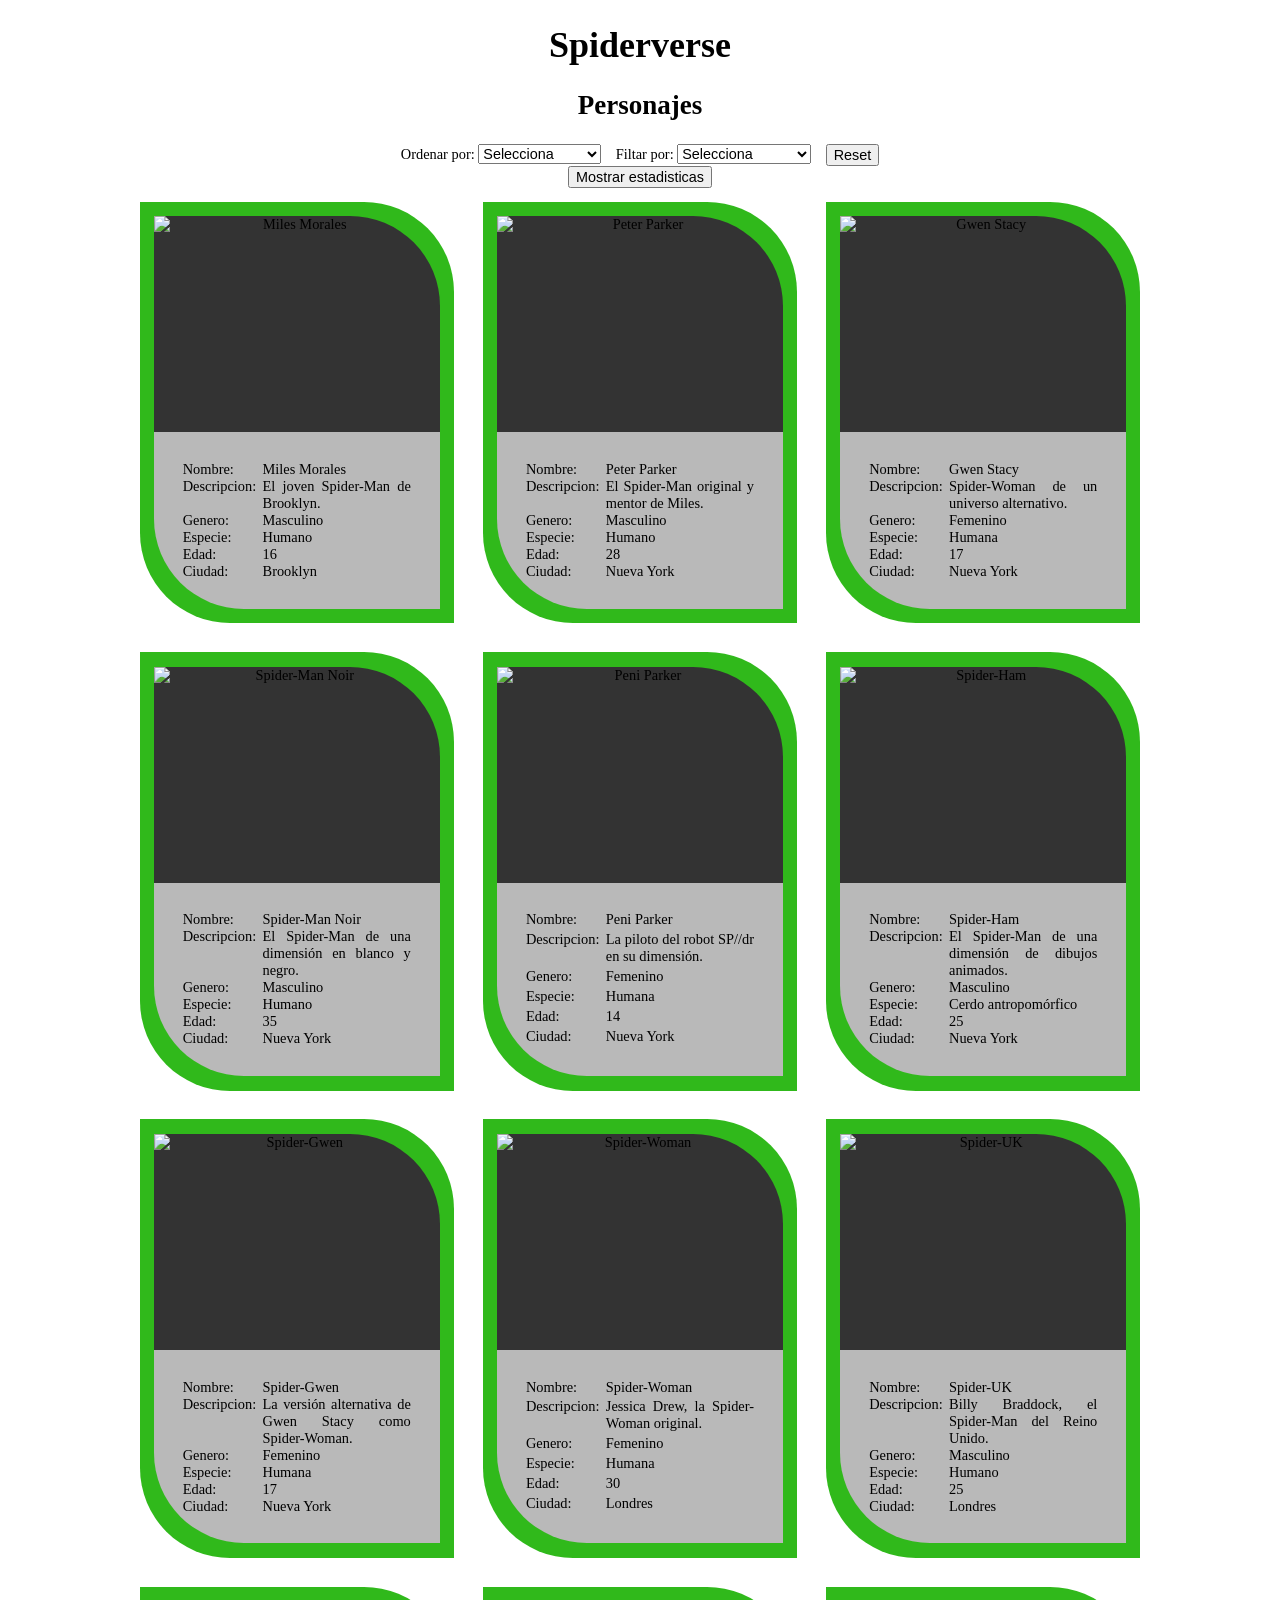
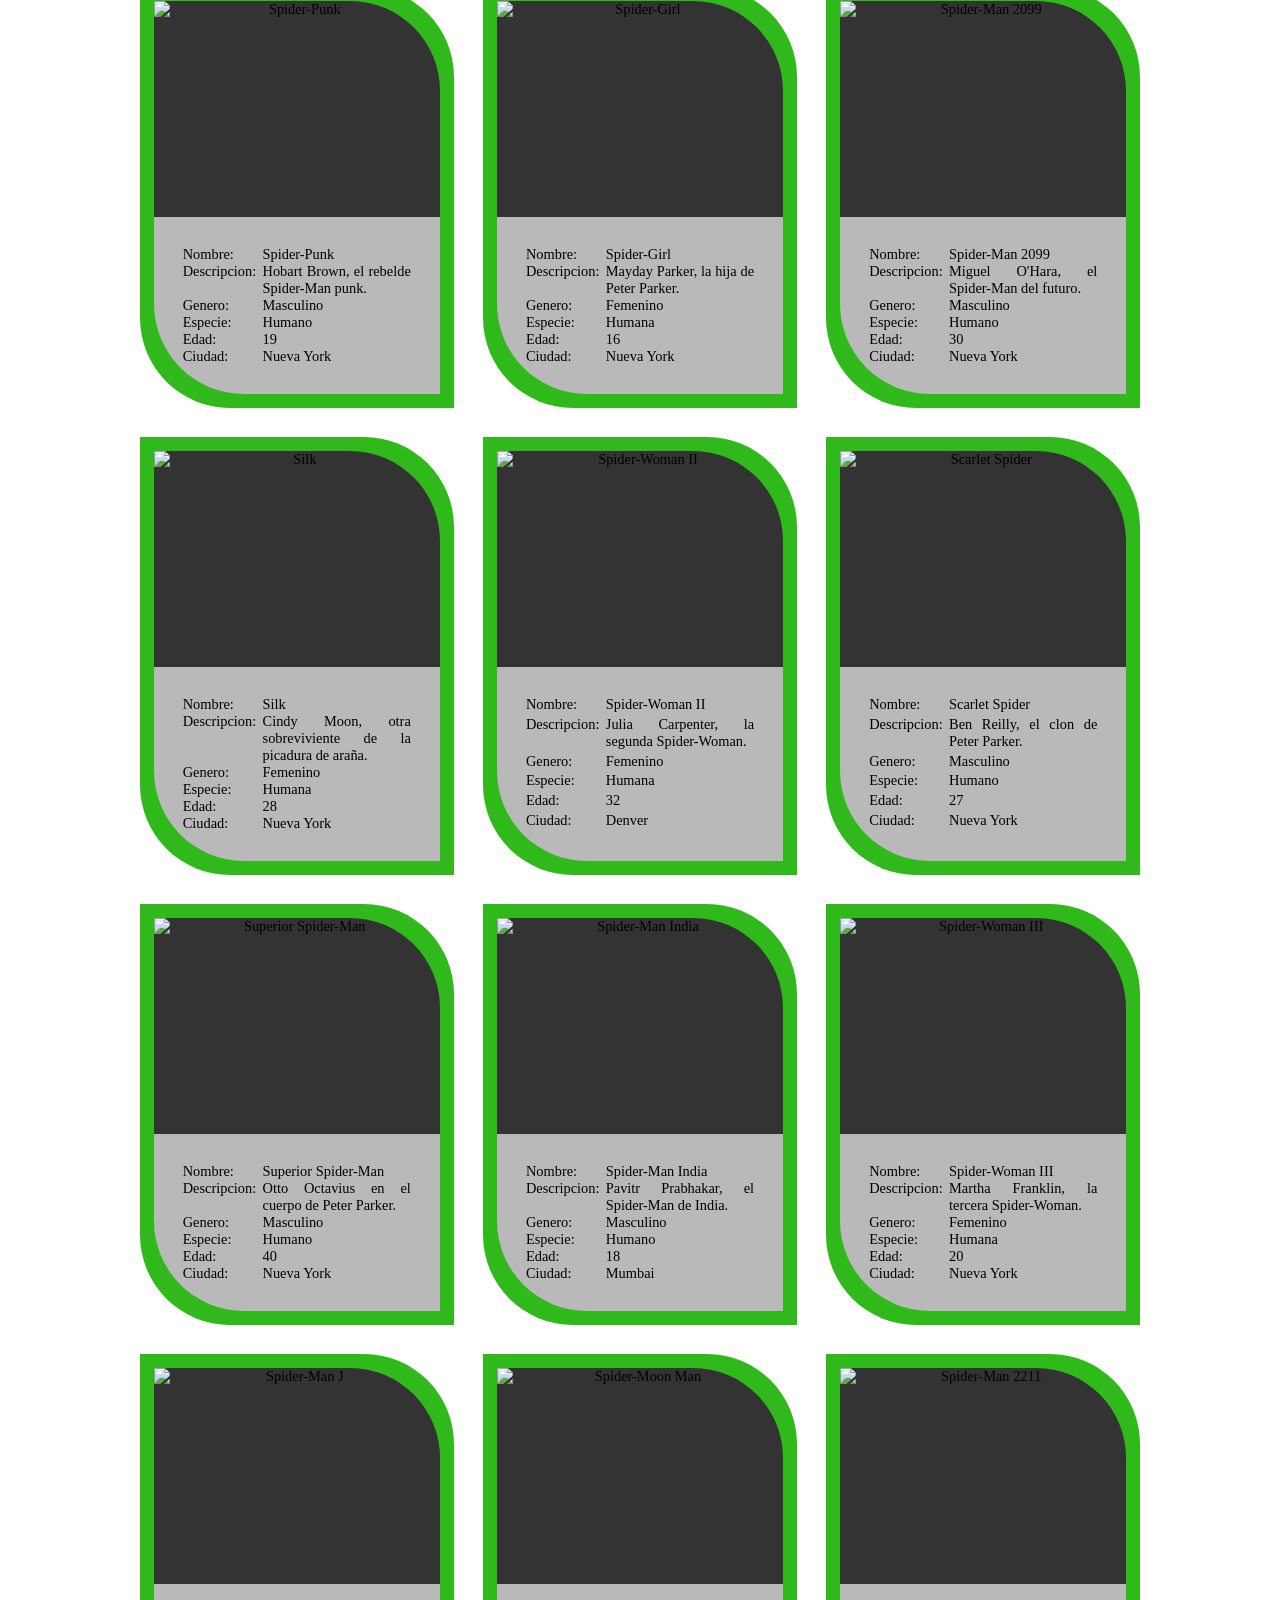
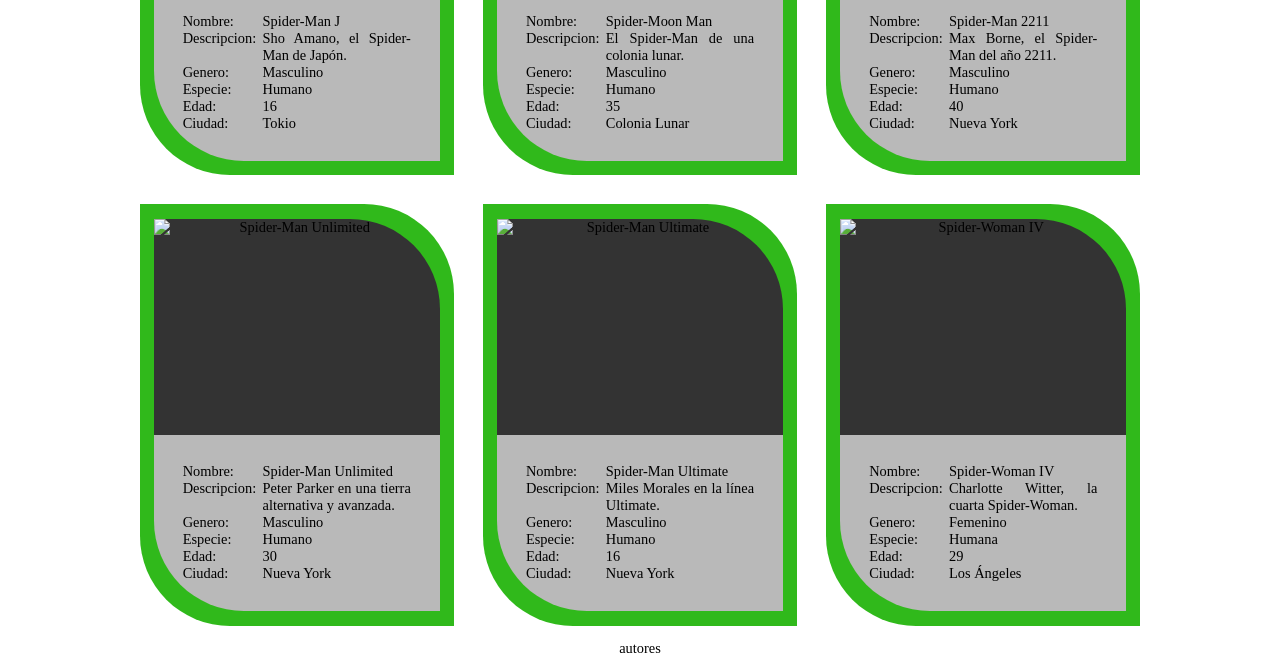
==== src/index.html @ 2fb40538 "feat: computeStats function in console" ====
<!DOCTYPE html>
<html>

<head>
  <meta charset="utf-8">
  <title>Dataverse</title>
  <link rel="stylesheet" href="style.css" />
</head>

<body>
  <header>
    <h1>Spiderverse</h1>
  </header>
  <main>
    <h2>
      Personajes
    </h2>

    <nav class="controls">

      <div class="controls-sort">
        <label for="sort-order">Ordenar por:</label>
        <select data-testid="select-sort" id="sort-order" name="name">
          <option value="" disabled selected>Selecciona</option>
          <optgroup label="Por nombre">
            <option value="asc">Ascendente</option>
            <option value="desc">Descendente</option>
          </optgroup>
          <!-- <optgroup label="Por edad">
            <option value="asc">Ascendente</option>
            <option value="desc">Descendente</option>
          </optgroup> -->
        </select>
      </div>

      <!-- acordarse del datatesting -->
      <div class="controls-filter">
        <label for="filter">Filtar por: </label>
        <select data-testid="select-filter" name="gender age" id="filter">
          <option value="" disabled selected>Selecciona</option>
          <optgroup label="Genero">
            <option value="Masculino" class="filter-option" >Masculino</option>
            <option value="Femenino" class="filter-option">Femenino</option>
          </optgroup>
          <optgroup label="Edad">
            <option value="20" class="filter-option">Menores de 20</option>
            <option value="30" class="filter-option">Menores de 30</option>
            <option value="31" class="filter-option">Mayores de 30</option>
          </optgroup>
        </select>
      </div>

      <button data-testid="button-clear">Reset</button>
    </nav>
    <div class="computeStats">
      <button id="buttonStats">Mostrar estadisticas</button>
    </div>

    <div id="root" class="box-characters">
    </div>
  </main>
  <footer>
    <p>autores</p>
  </footer>

  <script src="main.js" type="module"></script>

</body>

</html>
---- src/style.css ----
* {
    font-size: 1.6vh;
}
header{
    width: 100%;
}
    
footer{
    width: 100%;
        
}
h1{
    font-size: 4vh;
}
h2{
    font-size: 3vh;
}

body{
    margin: 0 auto;
    text-align: center;
    }
    
.controls{
    display: flex;
    flex-direction: column;
    gap: 1rem;
    justify-content: center;

    }

    
    .box-characters{
        margin: 1rem;
}
ul{
    justify-content: center; 
    display: flex;
    flex-direction: column;
    padding: 0;
    width: 100%;
    gap: 2rem;
}

.item-lista{
    list-style: none;
    display: flex;
    flex-direction: column;
    width: 70%;
    margin: 0 auto;
    background-color: #D9D9D9;
    padding: 1rem;
    border-radius: 0 90px

    }
    
    .item-lista img{
        list-style: none;
        min-height: 15rem;
        width: 100%;
        background-color: #333333;
        border-radius: 0 90px 0 0;
    }
        
        .item-lista dl{
            display: flex;
            flex-wrap: wrap;
            max-width: 100%;
            background-color: #B9B9B9;
            padding: 1rem;
            margin: 0;
            border-radius: 0 0 0 90px;
            }
        
.item-lista dd{
    flex: 65%;
    margin: 0;
    text-align: justify;
}

.item-lista dt{
    flex: 35%;
    text-align: justify;
}
/*Phones
@media (max-width: 600px) {
.item-lista{
background-color: aqua;
}
}*/

/* Para tablets (ancho entre 600px) */
@media (min-width: 768px) {
    .item-lista{
        background-color: rgb(212, 0, 255);
        flex: 30%;
    }
    ul{
        justify-content: center; 
        display: flex;
        flex-direction: row;
        flex-wrap: wrap;
        padding: 0;
        width: 100%;
        gap: 2rem;
    }

    .item-lista dl{
        padding: 2rem;
        height: 100%;
        
        }
    .controls{
        display: flex;
        justify-content: center;
        flex-direction: row;

    }

}

/* Para pantallas grandes (ancho mayor a 900px) */
@media (min-width: 1024px) {
    .item-lista{
        background-color: rgb(48, 185, 27);
        flex: 20%;
    }
    ul{
        width: 80%;
        margin: 0 auto;
    }

}
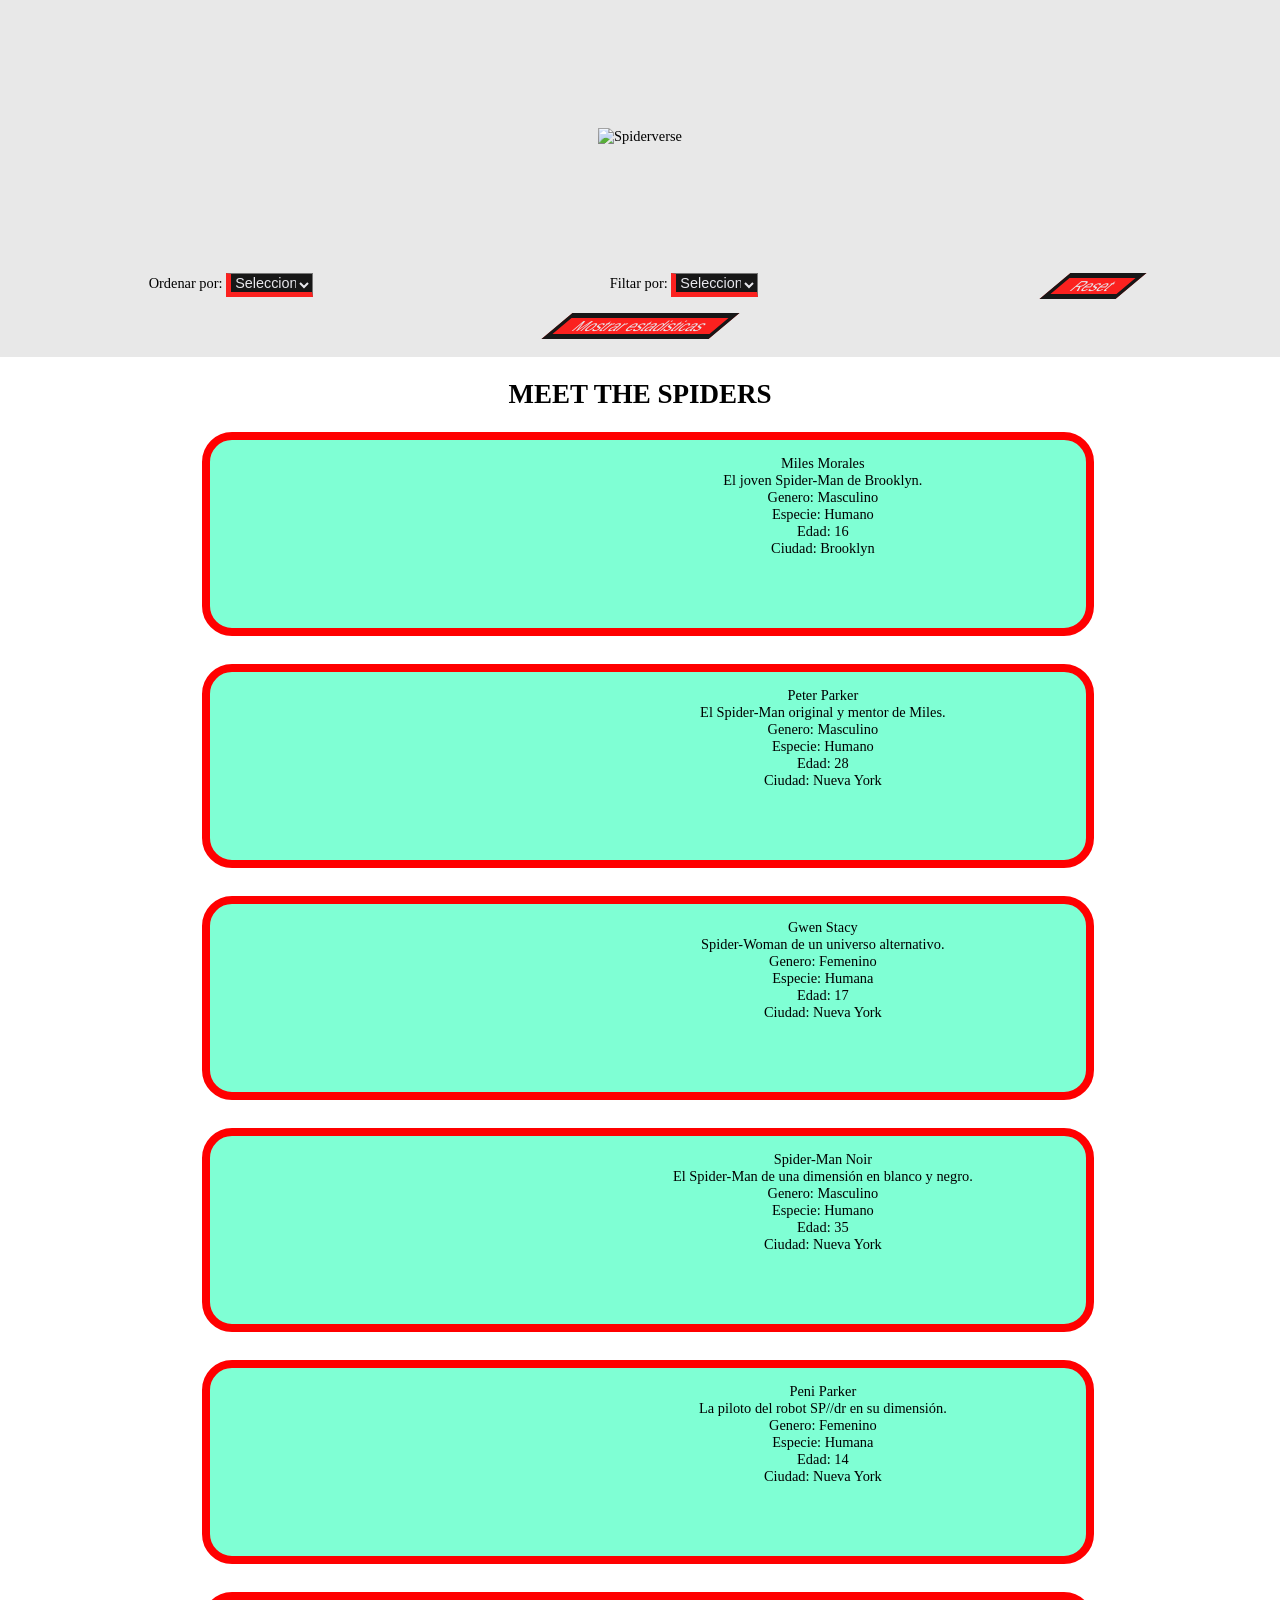
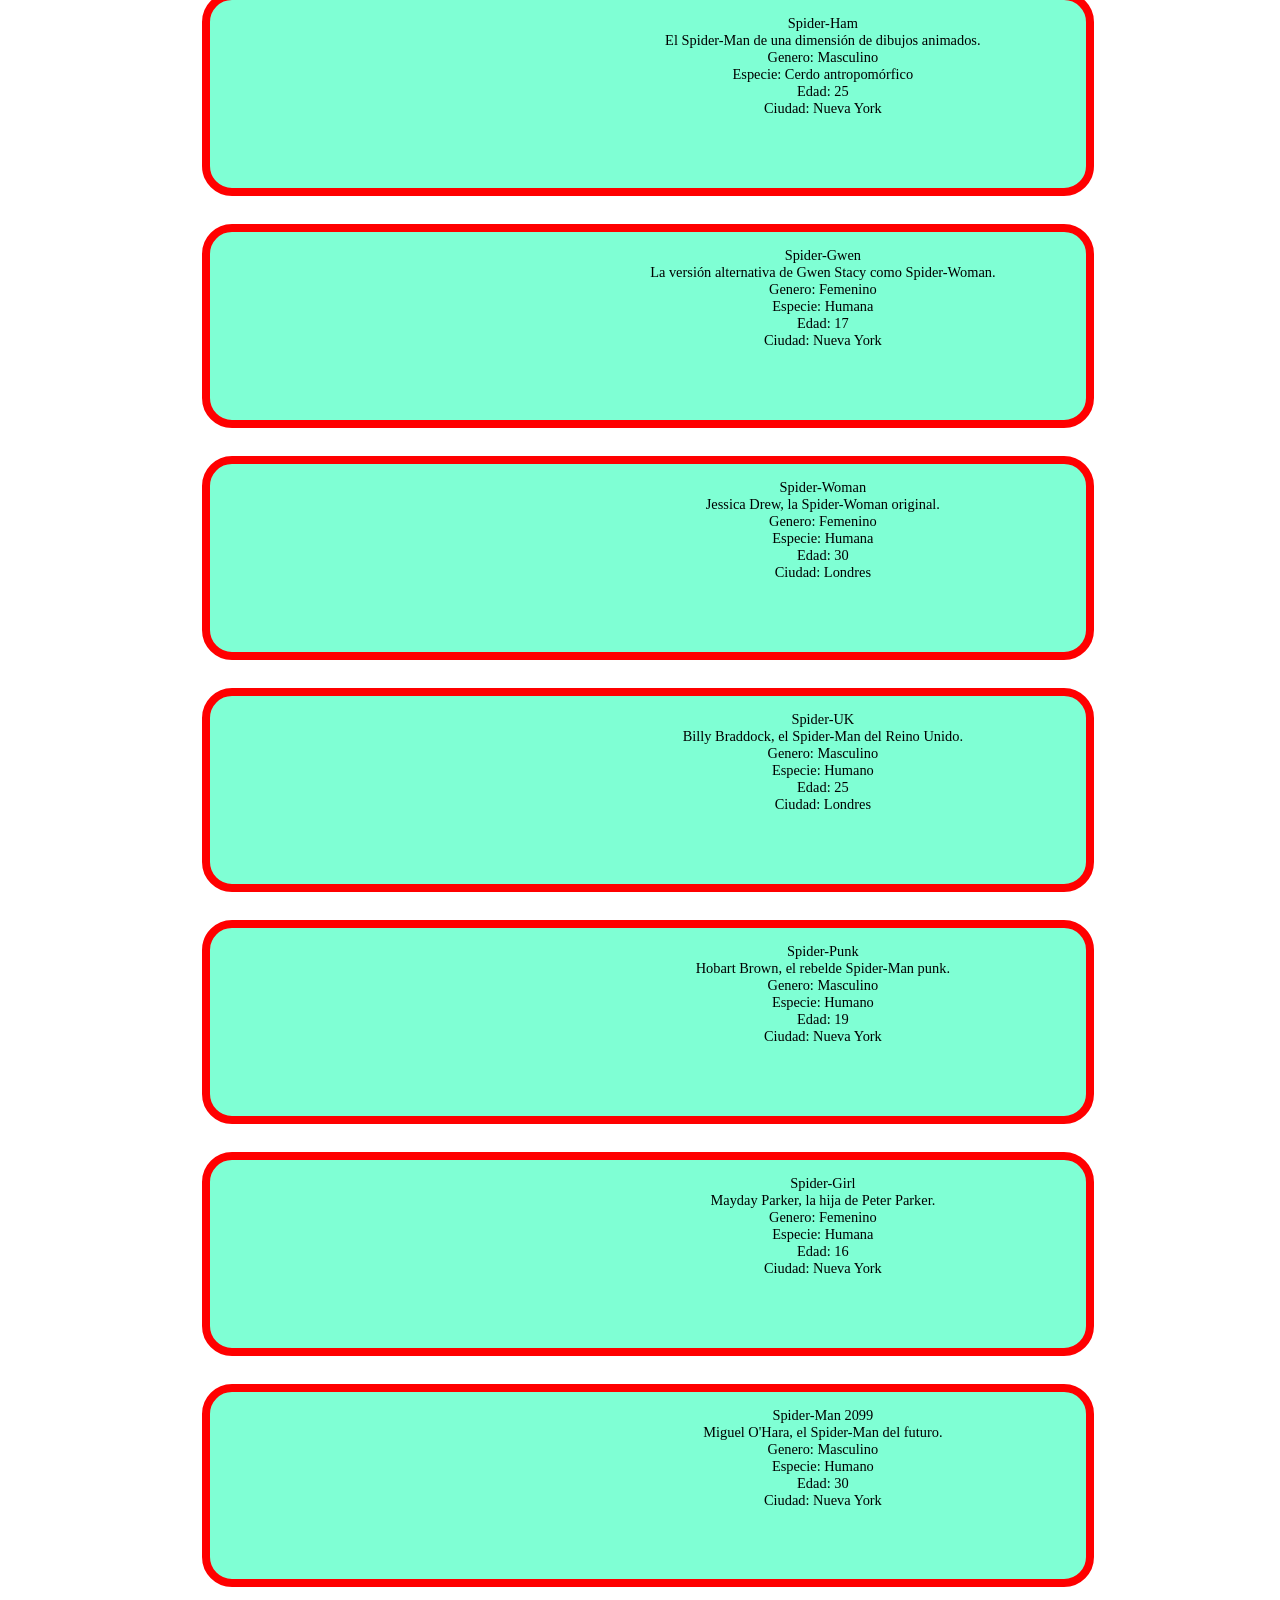
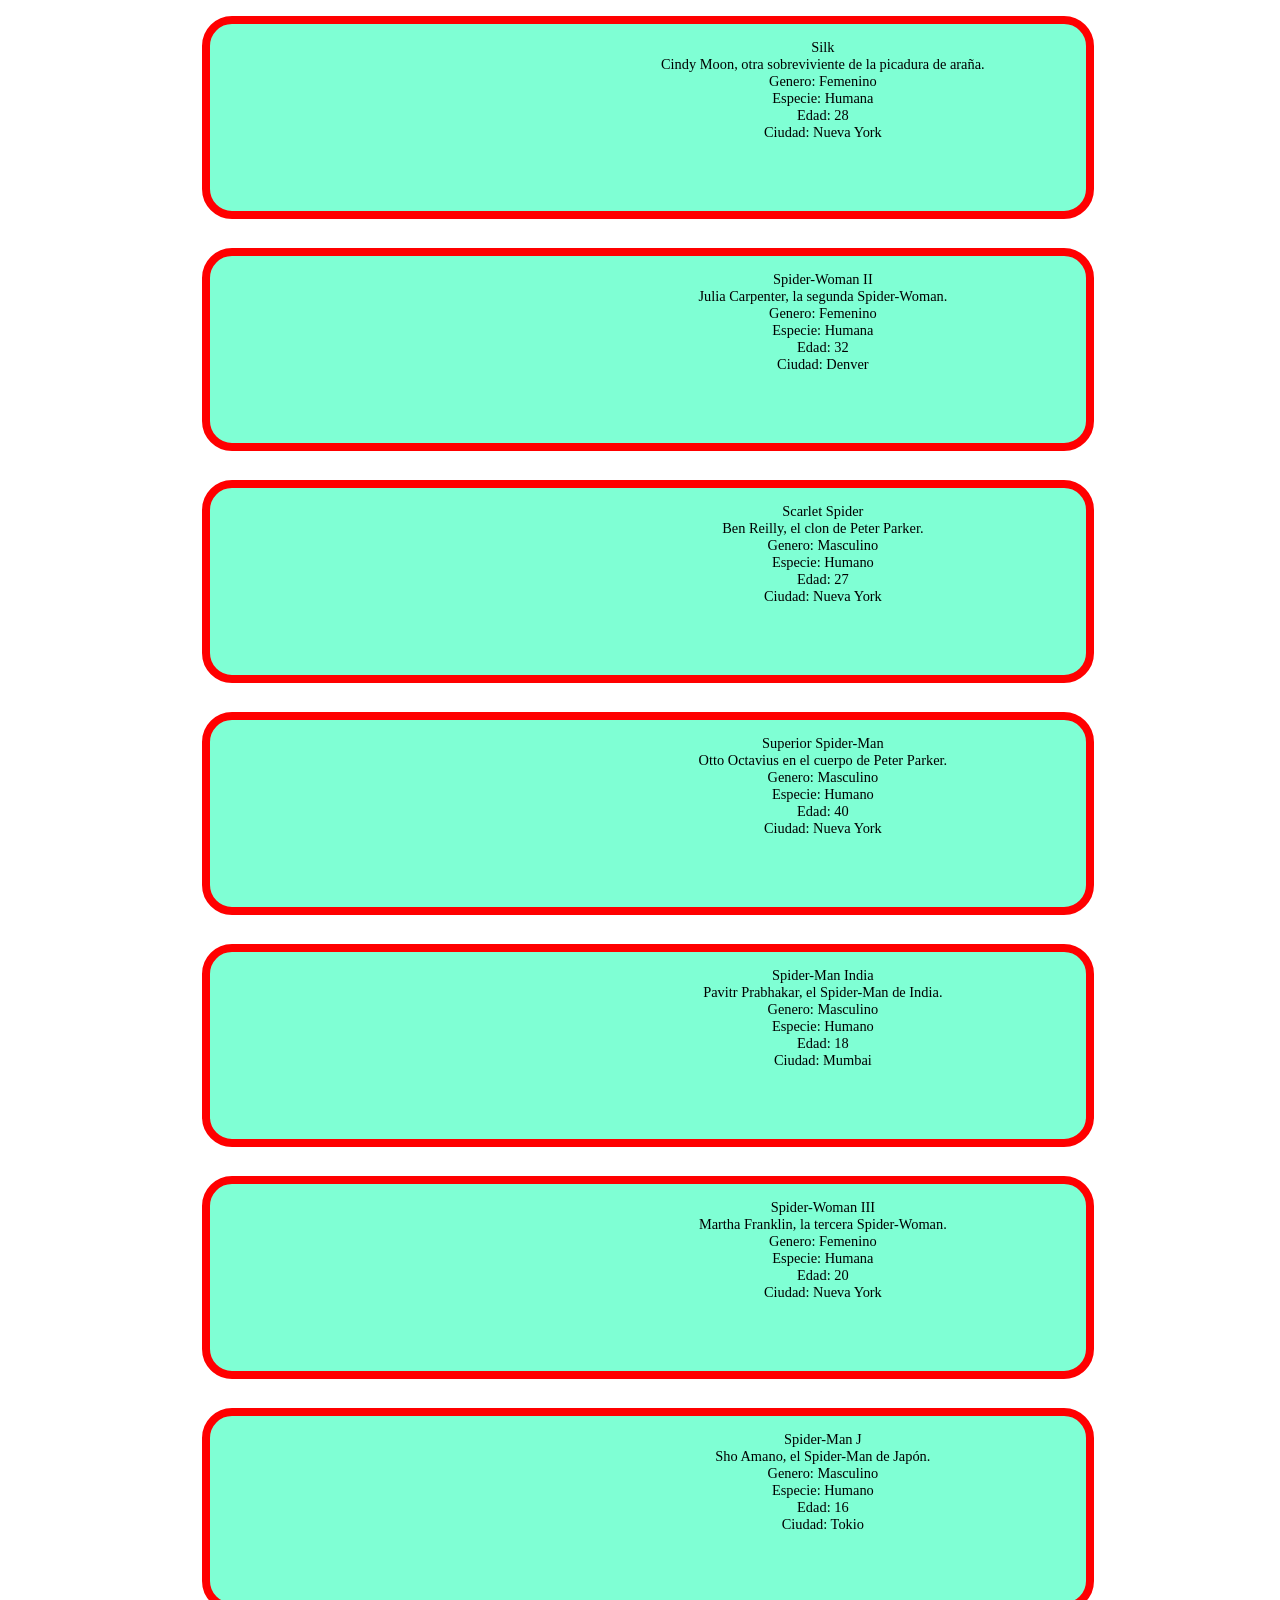
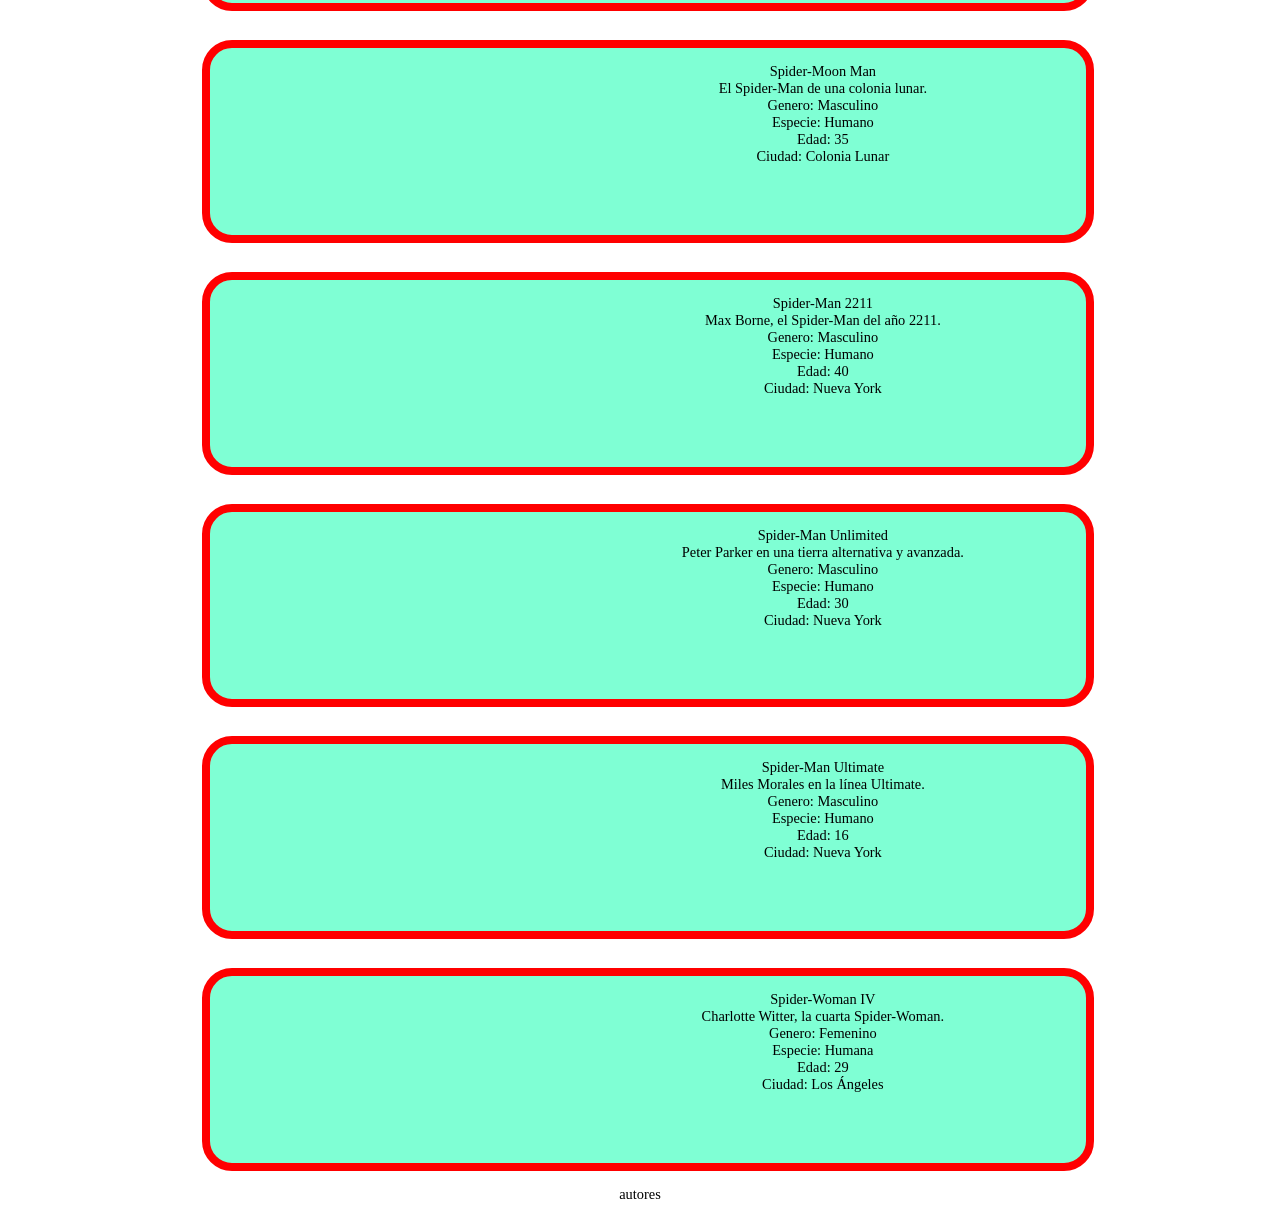
==== commit e7dbfbcf: "feat: Modified CSS styles and view.js" ====
--- a/src/index.html
+++ b/src/index.html
@@ -9,13 +9,10 @@
 
 <body>
   <header>
+    <img src="https://res.cloudinary.com/db3qclbrk/image/upload/v1719010594/mZK6Gt9YUqXC8vUCcdIGFhIjuzr_yckuk8.png"
+      alt="Spiderverse">
     <h1>Spiderverse</h1>
-  </header>
-  <main>
-    <h2>
-      Personajes
-    </h2>
-
+    
     <nav class="controls">
 
       <div class="controls-sort">
@@ -39,7 +36,7 @@
         <select data-testid="select-filter" name="gender age" id="filter">
           <option value="" disabled selected>Selecciona</option>
           <optgroup label="Genero">
-            <option value="Masculino" class="filter-option" >Masculino</option>
+            <option value="Masculino" class="filter-option">Masculino</option>
             <option value="Femenino" class="filter-option">Femenino</option>
           </optgroup>
           <optgroup label="Edad">
@@ -52,9 +49,18 @@
 
       <button data-testid="button-clear">Reset</button>
     </nav>
+
     <div class="computeStats">
       <button id="buttonStats">Mostrar estadisticas</button>
     </div>
+  </header>
+  <main>
+
+
+
+    <h2>
+      MEET THE SPIDERS
+    </h2>
 
     <div id="root" class="box-characters">
     </div>
--- a/src/style.css
+++ b/src/style.css
@@ -1,102 +1,158 @@
 * {
     font-size: 1.6vh;
 }
-header{
+
+header {
+    width: 100%;
+    background-color: rgba(217, 217, 217, 0.6);
+    margin: 0 auto;
+    padding-bottom: 0.2rem;
+    
+}
+img{
+height: 10rem;
+width: 80%;
+margin: 10%;
+}
+
+h1 {
+    display: none;
+    font-size: 4vh;
+}
+
+h2 {
+    font-size: 3vh;
+}
+footer{
     width: 100%;
 }
-    
-footer{
-    width: 100%;
-        
-}
-h1{
-    font-size: 4vh;
-}
-h2{
-    font-size: 3vh;
+body {
+    margin: 0 auto;
+    text-align: center;
+    background-image: url("https://res.cloudinary.com/db3qclbrk/image/upload/v1719010056/fondo-1_1_xekjfk.png");
+    background-position: center ;
+    background-repeat: no-repeat;
+    background-size: cover;
+    background-attachment: fixed;
+  
 }
 
-body{
-    margin: 0 auto;
-    text-align: center;
-    }
-    
-.controls{
+.controls {
     display: flex;
-    flex-direction: column;
-    gap: 1rem;
-    justify-content: center;
+    flex-direction: row;
+    justify-content: space-around;
 
-    }
+}
 
-    
-    .box-characters{
-        margin: 1rem;
+select{
+    width: 6rem;
+    color: #E7E7EC;
+    background-color: #171717;
+    border-left: 5px solid#FB211F;
+    border-bottom: 5px solid#FB211F;
 }
-ul{
-    justify-content: center; 
-    display: flex;
-    flex-direction: column;
-    padding: 0;
-    width: 100%;
-    gap: 2rem;
+button{
+    background-color: #FB211F;
+    color: #E7E7EC;
+    border: 5px solid #171717;
+    padding: 0 1rem;
+    right: -20px;
+    bottom: -20px;
+    transform: skew(-50deg);
+}
+.computeStats{
+margin: 1rem;
+
+}
+
+.box-characters {
+    margin: 1rem;
+}
+ul {
+width: 100%;
+display: flex;
+flex-direction: column;
+justify-content: center;
+padding: 0;
+gap: 2rem;
 }
 
 .item-lista{
+background-color: aquamarine;
+list-style: none;
+display: flex;
+flex-direction: row;
+border-radius: 30px;
+min-height: 13rem;
+border: 8px solid red;
+width: 70%;
+margin: 0 15%;
+}
+
+.image{
+    flex: 2;
+    background-size: cover;
+    background-repeat: no-repeat;
+    background-position: center;
+    border-radius: 23px 0 0 23px;
+    margin-left: -1px;
+    }
+.item-lista dl {
+    flex: 3;
+}
+
+
+/*
+
+.item-lista {
+    color: white;
+    font-weight: bold;
     list-style: none;
     display: flex;
-    flex-direction: column;
-    width: 70%;
+    flex-direction: row;
     margin: 0 auto;
-    background-color: #D9D9D9;
-    padding: 1rem;
-    border-radius: 0 90px
+    padding: 0;
+    border-radius: 1rem;
+    border: 5px solid red;
 
-    }
-    
-    .item-lista img{
-        list-style: none;
-        min-height: 15rem;
-        width: 100%;
-        background-color: #333333;
-        border-radius: 0 90px 0 0;
-    }
-        
-        .item-lista dl{
-            display: flex;
-            flex-wrap: wrap;
-            max-width: 100%;
-            background-color: #B9B9B9;
-            padding: 1rem;
-            margin: 0;
-            border-radius: 0 0 0 90px;
-            }
-        
-.item-lista dd{
-    flex: 65%;
-    margin: 0;
-    text-align: justify;
 }
 
-.item-lista dt{
-    flex: 35%;
-    text-align: justify;
+.image{
+    min-height: 3rem;
+    width: 10rem;
+    background-size: cover;
+    background-repeat: no-repeat;
+    background-position: center;
+
+
+
 }
-/*Phones
+
+.item-lista dl {
+    background-color: rgba(23, 23, 23, 0.7);
+    /*display: flex;
+    flex-wrap: wrap;
+    margin: 0;
+    border-radius: 1rem;
+}
+
+
+
+
+
+Phones
 @media (max-width: 600px) {
 .item-lista{
 background-color: aqua;
 }
-}*/
+}
 
-/* Para tablets (ancho entre 600px) */
+ Para tablets (ancho entre 600px) 
 @media (min-width: 768px) {
-    .item-lista{
-        background-color: rgb(212, 0, 255);
-        flex: 30%;
-    }
-    ul{
-        justify-content: center; 
+   
+
+    ul {
+        justify-content: center;
         display: flex;
         flex-direction: row;
         flex-wrap: wrap;
@@ -105,12 +161,8 @@
         gap: 2rem;
     }
 
-    .item-lista dl{
-        padding: 2rem;
-        height: 100%;
-        
-        }
-    .controls{
+ 
+    .controls {
         display: flex;
         justify-content: center;
         flex-direction: row;
@@ -119,15 +171,13 @@
 
 }
 
-/* Para pantallas grandes (ancho mayor a 900px) */
+Para pantallas grandes (ancho mayor a 900px) 
 @media (min-width: 1024px) {
-    .item-lista{
-        background-color: rgb(48, 185, 27);
-        flex: 20%;
-    }
-    ul{
+   
+
+    ul {
         width: 80%;
         margin: 0 auto;
     }
 
-}
+}*/
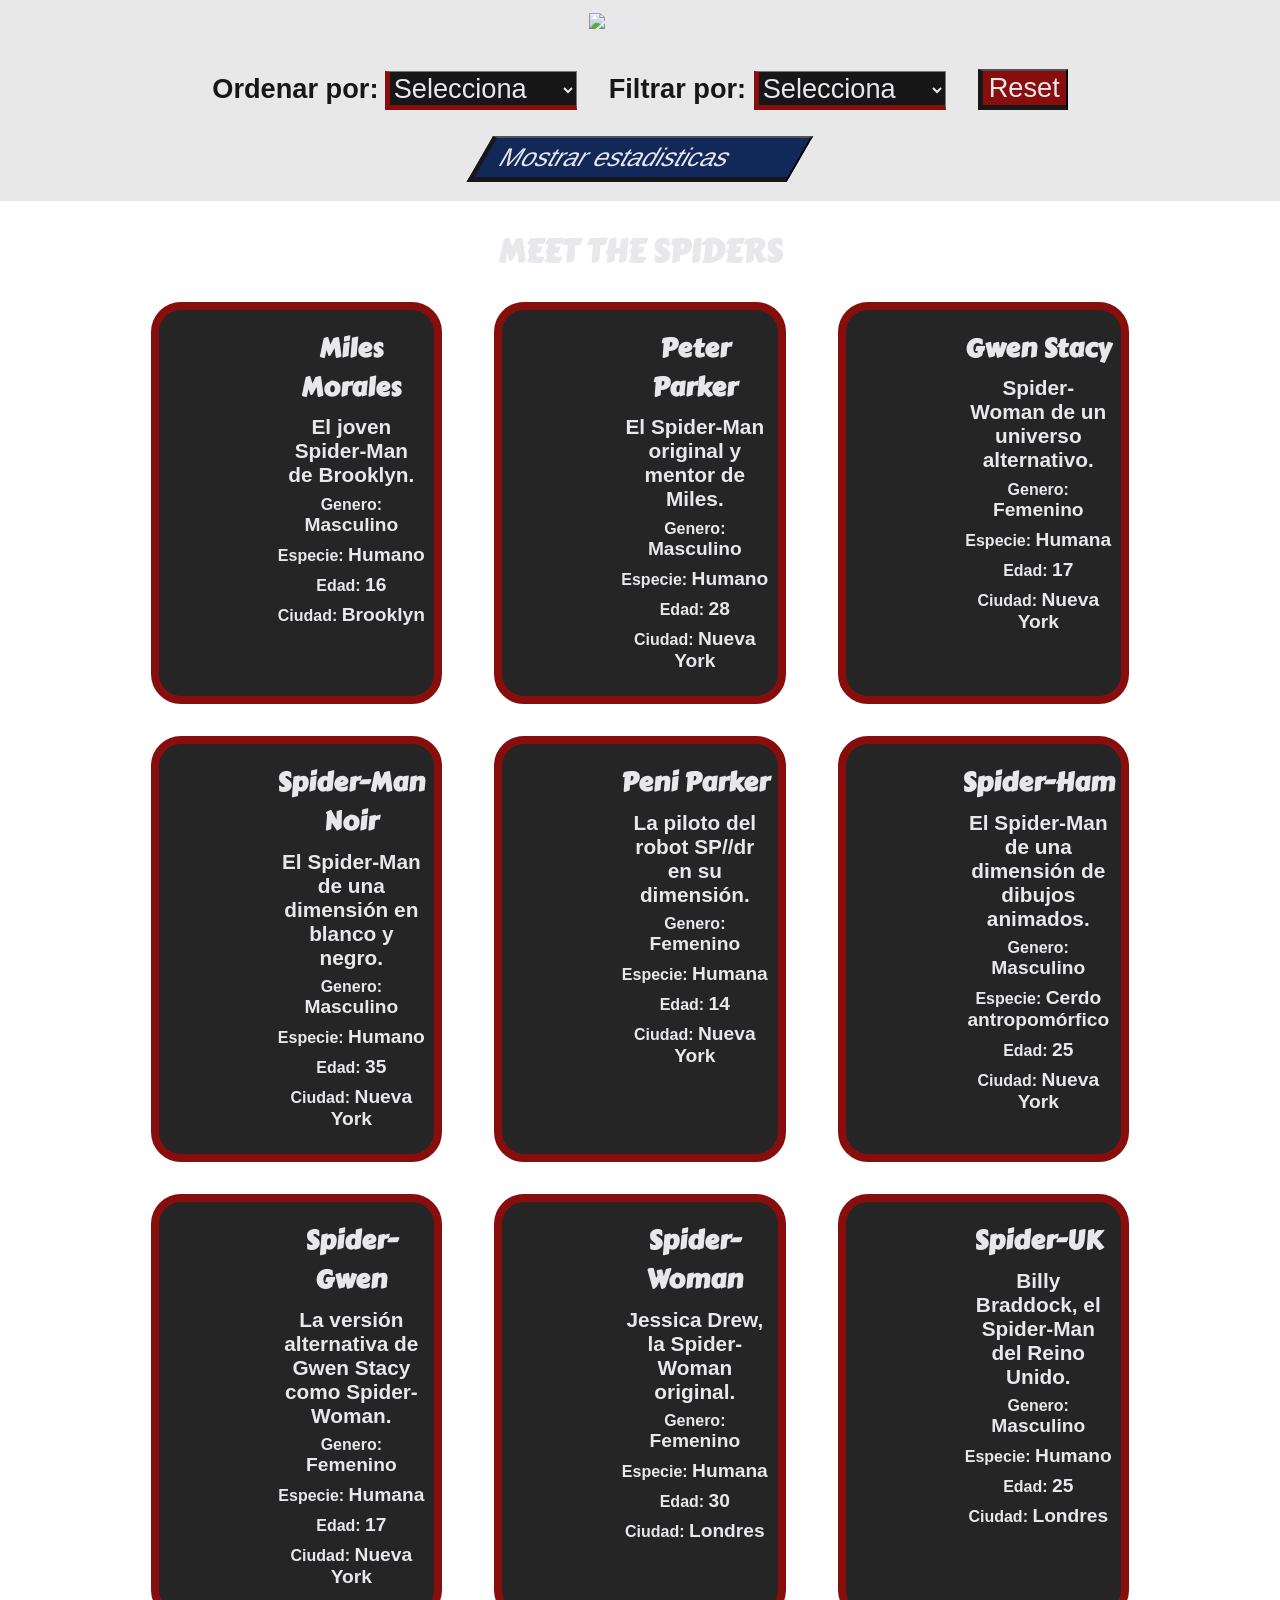
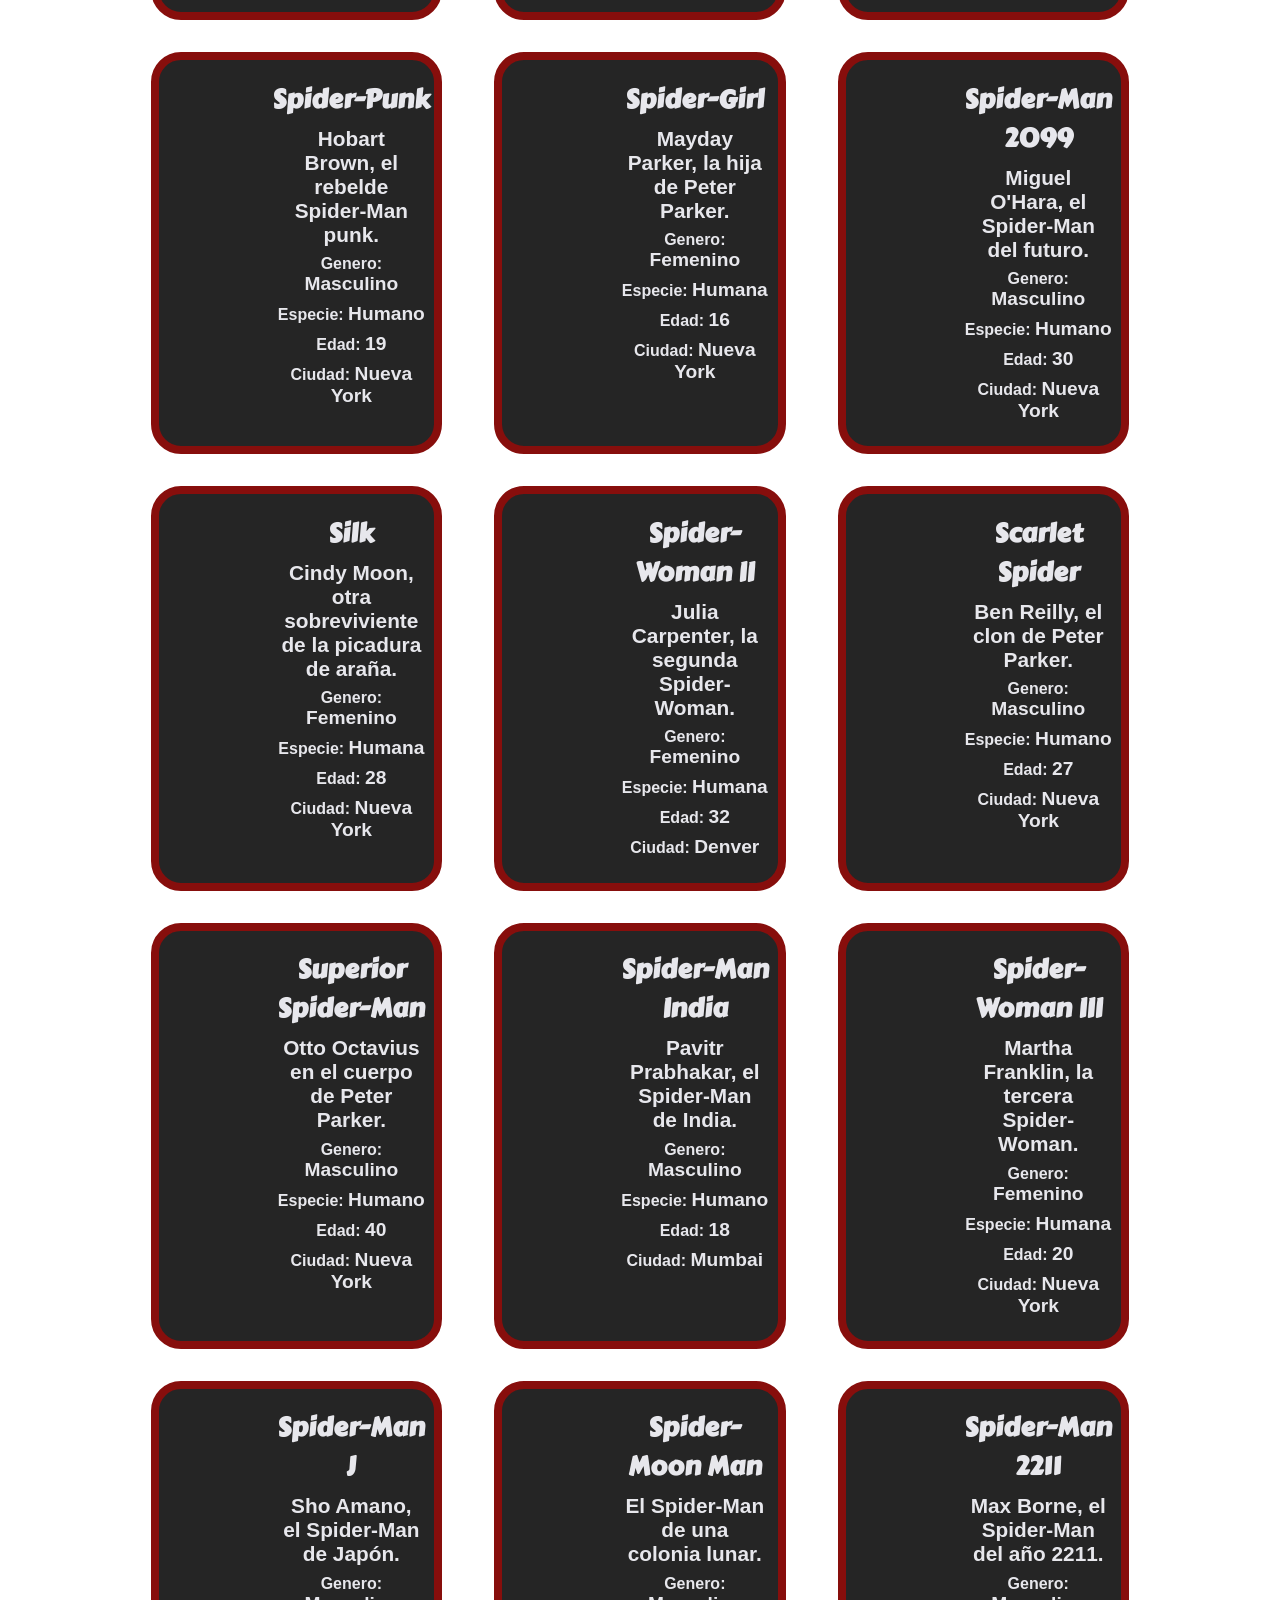
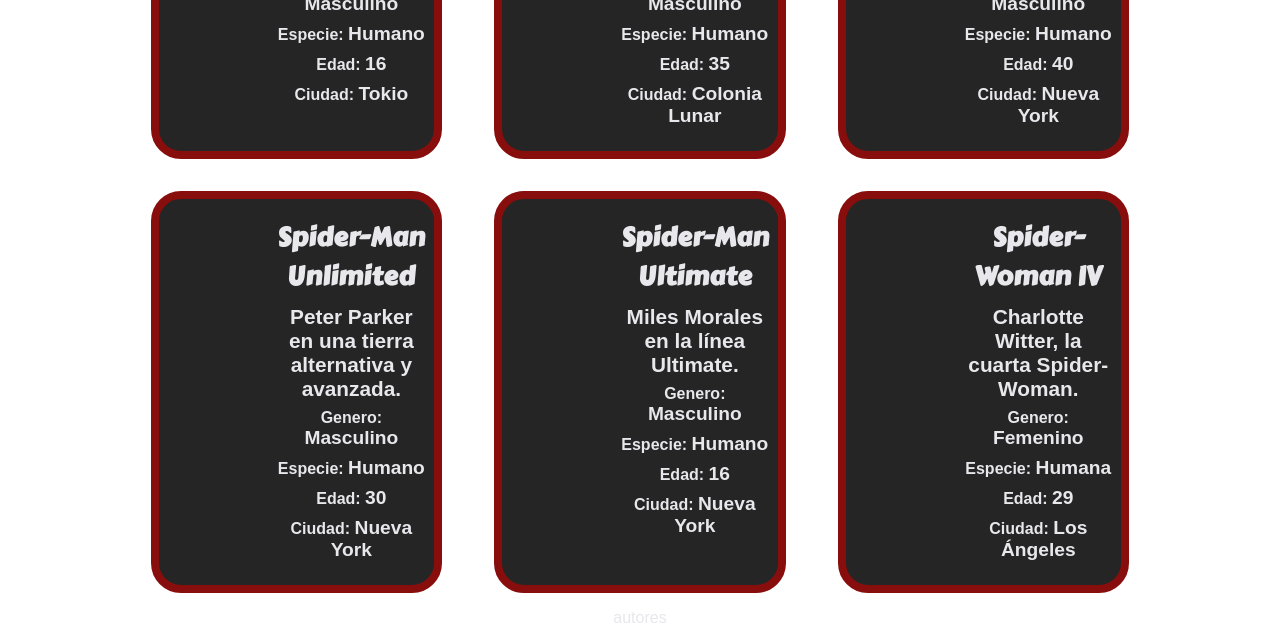
==== commit 45ebb009: "feat: styles CSS an  view.js modified" ====
--- a/src/index.html
+++ b/src/index.html
@@ -5,6 +5,15 @@
   <meta charset="utf-8">
   <title>Dataverse</title>
   <link rel="stylesheet" href="style.css" />
+  <link rel="preconnect" href="https://fonts.googleapis.com">
+  <link rel="preconnect" href="https://fonts.gstatic.com" crossorigin>
+  <link href="https://fonts.googleapis.com/css2?family=Freeman&display=swap" rel="stylesheet">
+  <link href="https://fonts.googleapis.com/css2?family=Patrick+Hand&display=swap" rel="stylesheet">
+  <link href="https://fonts.googleapis.com/css2?family=Itim&display=swap" rel="stylesheet">
+  <link href="https://fonts.googleapis.com/css2?family=Carter+One&display=swap" rel="stylesheet">
+  <link href="https://fonts.googleapis.com/css2?family=Londrina+Solid:wght@100;300;400;900&display=swap" rel="stylesheet">
+  <link href="https://fonts.googleapis.com/css2?family=Jua&display=swap" rel="stylesheet">
+  <link href="https://fonts.googleapis.com/css2?family=Just+Another+Hand&display=swap" rel="stylesheet">
 </head>
 
 <body>
@@ -32,7 +41,7 @@
 
       <!-- acordarse del datatesting -->
       <div class="controls-filter">
-        <label for="filter">Filtar por: </label>
+        <label for="filter">Filtrar por: </label>
         <select data-testid="select-filter" name="gender age" id="filter">
           <option value="" disabled selected>Selecciona</option>
           <optgroup label="Genero">
--- a/src/style.css
+++ b/src/style.css
@@ -1,5 +1,6 @@
 * {
-    font-size: 1.6vh;
+    color: #E7E7EC;
+    font-family:'Trebuchet MS', 'Lucida Sans Unicode', 'Lucida Grande', 'Lucida Sans', Arial, sans-serif
 }
 
 header {
@@ -9,10 +10,11 @@
     padding-bottom: 0.2rem;
     
 }
+
 img{
-height: 10rem;
-width: 80%;
-margin: 10%;
+    height: 10rem;
+    width: 80%;
+    margin: 4%;
 }
 
 h1 {
@@ -21,11 +23,14 @@
 }
 
 h2 {
-    font-size: 3vh;
-}
+    font-size: 3.5vh;
+    font-family: "Carter One", system-ui;
+}
+
 footer{
     width: 100%;
 }
+
 body {
     margin: 0 auto;
     text-align: center;
@@ -34,122 +39,226 @@
     background-repeat: no-repeat;
     background-size: cover;
     background-attachment: fixed;
-  
 }
 
 .controls {
     display: flex;
     flex-direction: row;
     justify-content: space-around;
-
+    align-items: end;
+    margin: 4% 2%;
+    
+    
+    label{
+        color: #171717;
+        font-weight: bold;
+        font-size: 2rem;
+    }
 }
 
 select{
-    width: 6rem;
+    font-size: 2rem;
+    width: 12rem;
     color: #E7E7EC;
     background-color: #171717;
-    border-left: 5px solid#FB211F;
-    border-bottom: 5px solid#FB211F;
-}
+    border-left: 10px solid#870e0c;
+    border-bottom: 10px solid#870e0c;
+}
+
 button{
-    background-color: #FB211F;
-    color: #E7E7EC;
-    border: 5px solid #171717;
+    font-size: 2rem;
+    text-align: center;
+    width: auto;
+    height: auto;
+    background-color: #870e0c;
+    border-left: 10px solid #171717;
+    border-bottom: 10px solid #171717;
+    /* padding: 0 1rem; */
+}
+
+.computeStats{
+    margin: 1rem;
+}
+
+#buttonStats{
+    background-color: #112858;
     padding: 0 1rem;
-    right: -20px;
-    bottom: -20px;
-    transform: skew(-50deg);
-}
-.computeStats{
-margin: 1rem;
-
+    display: inline-block;
+    transform: skew(-30deg);
 }
 
 .box-characters {
     margin: 1rem;
 }
+
 ul {
-width: 100%;
-display: flex;
-flex-direction: column;
-justify-content: center;
-padding: 0;
-gap: 2rem;
+    width: 100%;
+    display: flex;
+    flex-direction: column;
+    justify-content: center;
+    padding: 0;
+    gap: 2rem;
 }
 
 .item-lista{
-background-color: aquamarine;
-list-style: none;
-display: flex;
-flex-direction: row;
-border-radius: 30px;
-min-height: 13rem;
-border: 8px solid red;
-width: 70%;
-margin: 0 15%;
+    background-color: rgba(14, 14, 14, 0.9);
+    list-style: none;
+    display: flex;
+    /* flex-direction: row; */
+    /* align-items: center; */
+    border-radius: 30px;
+    border: 8px solid #870e0c;
+    
+    margin: 0 10%;
 }
 
 .image{
     flex: 2;
+    
     background-size: cover;
     background-repeat: no-repeat;
     background-position: center;
     border-radius: 23px 0 0 23px;
     margin-left: -1px;
-    }
+    width: 80%;
+    }
+    
 .item-lista dl {
     flex: 3;
-}
-
+    font-weight: bold;
+}
+
+.name{
+    font-size: 2.5rem;
+    margin: 2%;
+    font-family: "Carter One", system-ui;
+}
+
+.descripcion{
+    font-size: 1.7rem;
+    margin: 5% 7%;
+}
+
+.facts{
+    display: flex;
+    flex-direction: row;
+    flex-wrap: wrap;
+    justify-content: space-evenly;
+    margin: 5%;
+}
+
+.label{
+    font-size: 1.5rem;
+}
+
+.value{
+    font-size: 1.7rem;
+}
+
+.item-lista:hover{
+    transform: scale(1.05);
+}
+
+button:hover{
+    background-color: #112858;
+}
+
+#buttonStats:hover{
+    background-color: #870e0c;
+}
+
+/* ------------------------MEDIAQUERIE TABLET---------------------------*/
+
+@media (min-width: 768px) {
+    .controls {
+        font-size: 1.4rem;
+    }
+    button{
+        font-size: 1.4rem;
+    }
+    #buttonStats{
+        font-size: 1.6rem;
+    }
+}
+
+/* ------------------------MEDIAQUERIE PC---------------------------*/
+@media (min-width: 1024px) {
+    img{
+        height: 10%;
+        width: 40%;
+        margin: 1%;
+    }
+    
+    .controls{
+        justify-content: center;
+        margin: 2%;
+        gap: 2rem;
+        
+        label{
+            font-size: 1.7rem;
+            font-weight: bold;
+            color: #171717;
+        }
+    }
+
+    select{
+        font-size: 1.7rem;
+        border-left: 5px solid #870e0c;
+        border-bottom: 5px solid #870e0c;
+    }
+    
+    button{
+        font-size: 1.7rem;
+        width: auto;
+        height: auto;
+        border-left: 5px solid #171717;
+        border-bottom: 5px solid #171717;
+    }
+
+    #buttonStats{
+        padding: 0.3rem 1rem;
+        height: auto;
+        width: 20rem;
+        text-align: left;
+    }
+
+    ul {
+        flex-direction: row;
+        flex-wrap: wrap;      
+        width: 80%;
+        margin: 0 auto;
+    }
+
+    .item-lista{
+        flex: 25%;
+        /* align-items: center; */
+        margin: 0 1%;
+        max-width: 35%;
+    }
+
+    .name{
+        font-size: 1.6rem;
+    }
+    .descripcion{
+        font-size: 1.3rem;
+    }
+
+    .label{
+        font-size: 1rem;
+    }
+    .value{
+        font-size: 1.2rem;
+    }
+    .facts{
+        gap:0.5rem;
+    }
+}
 
 /*
 
-.item-lista {
-    color: white;
-    font-weight: bold;
-    list-style: none;
-    display: flex;
-    flex-direction: row;
-    margin: 0 auto;
-    padding: 0;
-    border-radius: 1rem;
-    border: 5px solid red;
-
-}
-
-.image{
-    min-height: 3rem;
-    width: 10rem;
-    background-size: cover;
-    background-repeat: no-repeat;
-    background-position: center;
-
-
-
-}
-
-.item-lista dl {
-    background-color: rgba(23, 23, 23, 0.7);
-    /*display: flex;
-    flex-wrap: wrap;
-    margin: 0;
-    border-radius: 1rem;
-}
-
-
-
-
-
-Phones
-@media (max-width: 600px) {
-.item-lista{
-background-color: aqua;
-}
-}
-
- Para tablets (ancho entre 600px) 
+Para tablets (ancho entre 600px) 
 @media (min-width: 768px) {
-   
+    
 
     ul {
         justify-content: center;
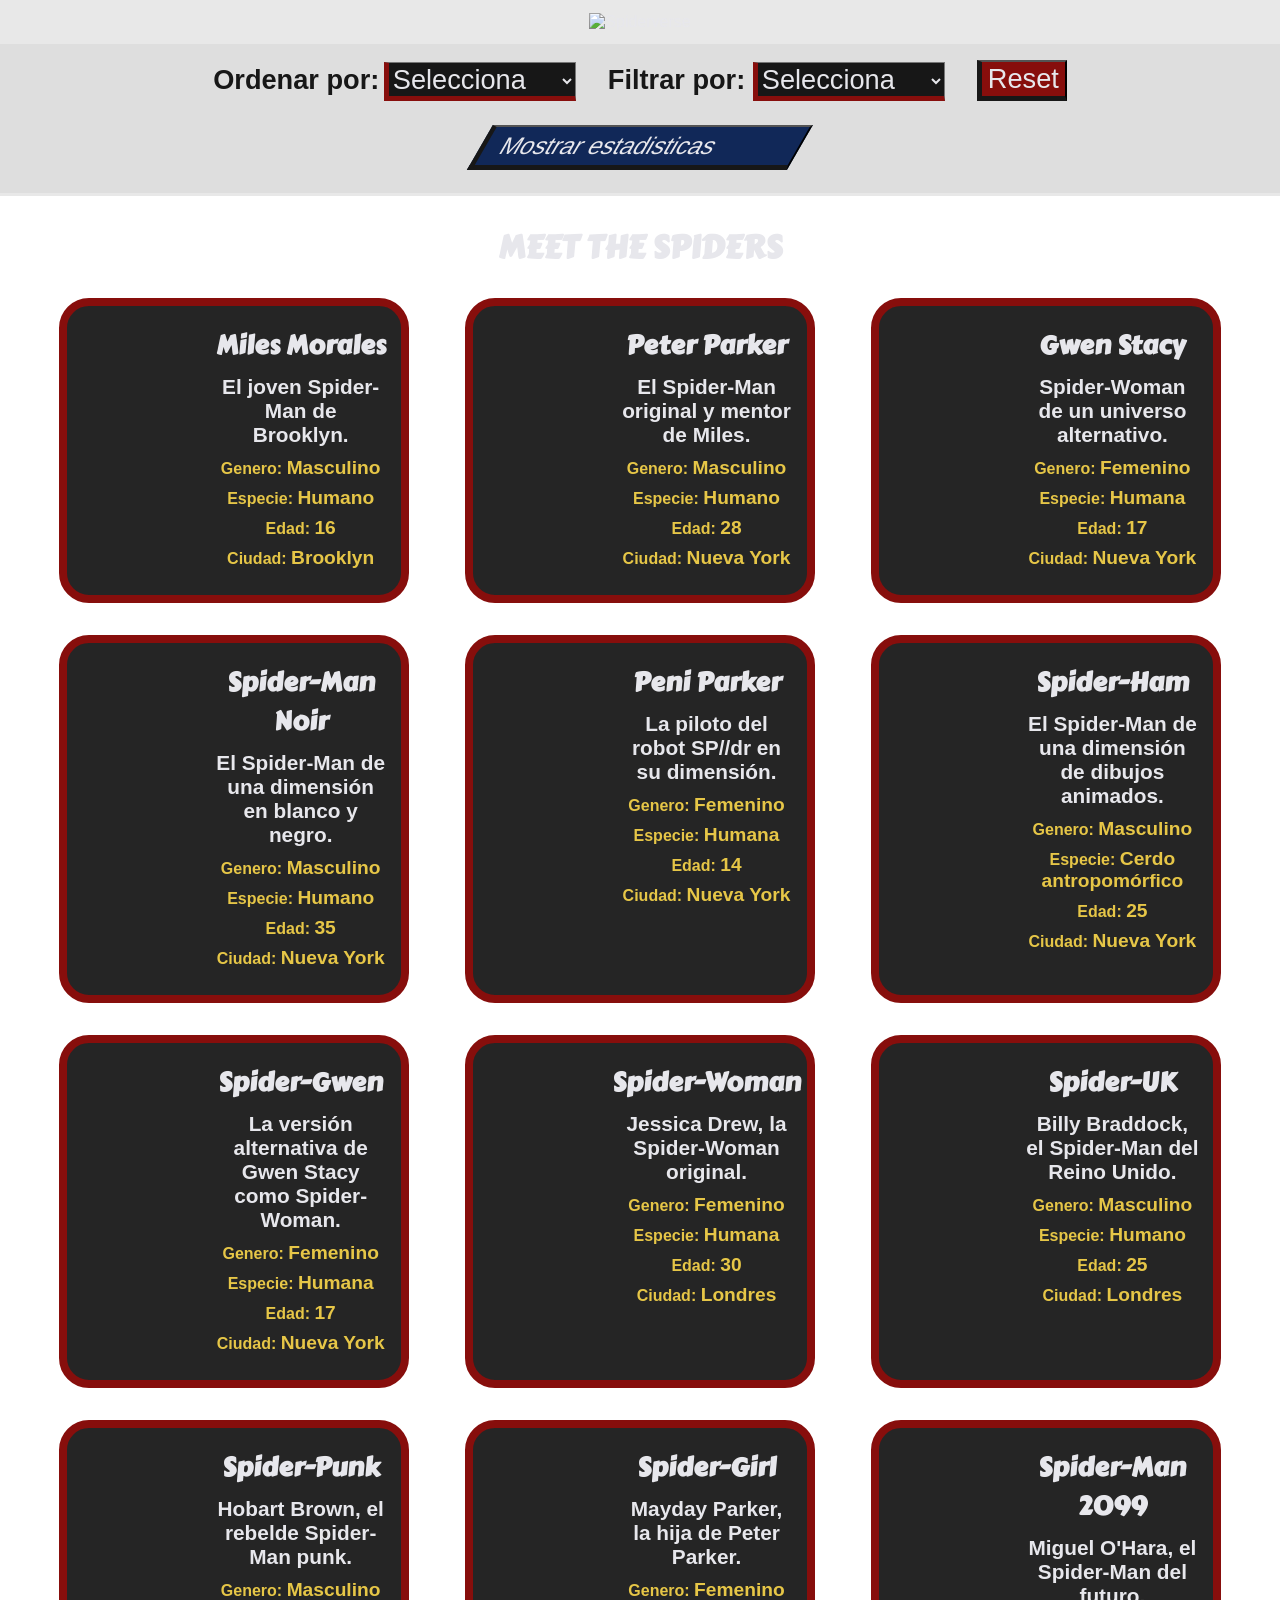
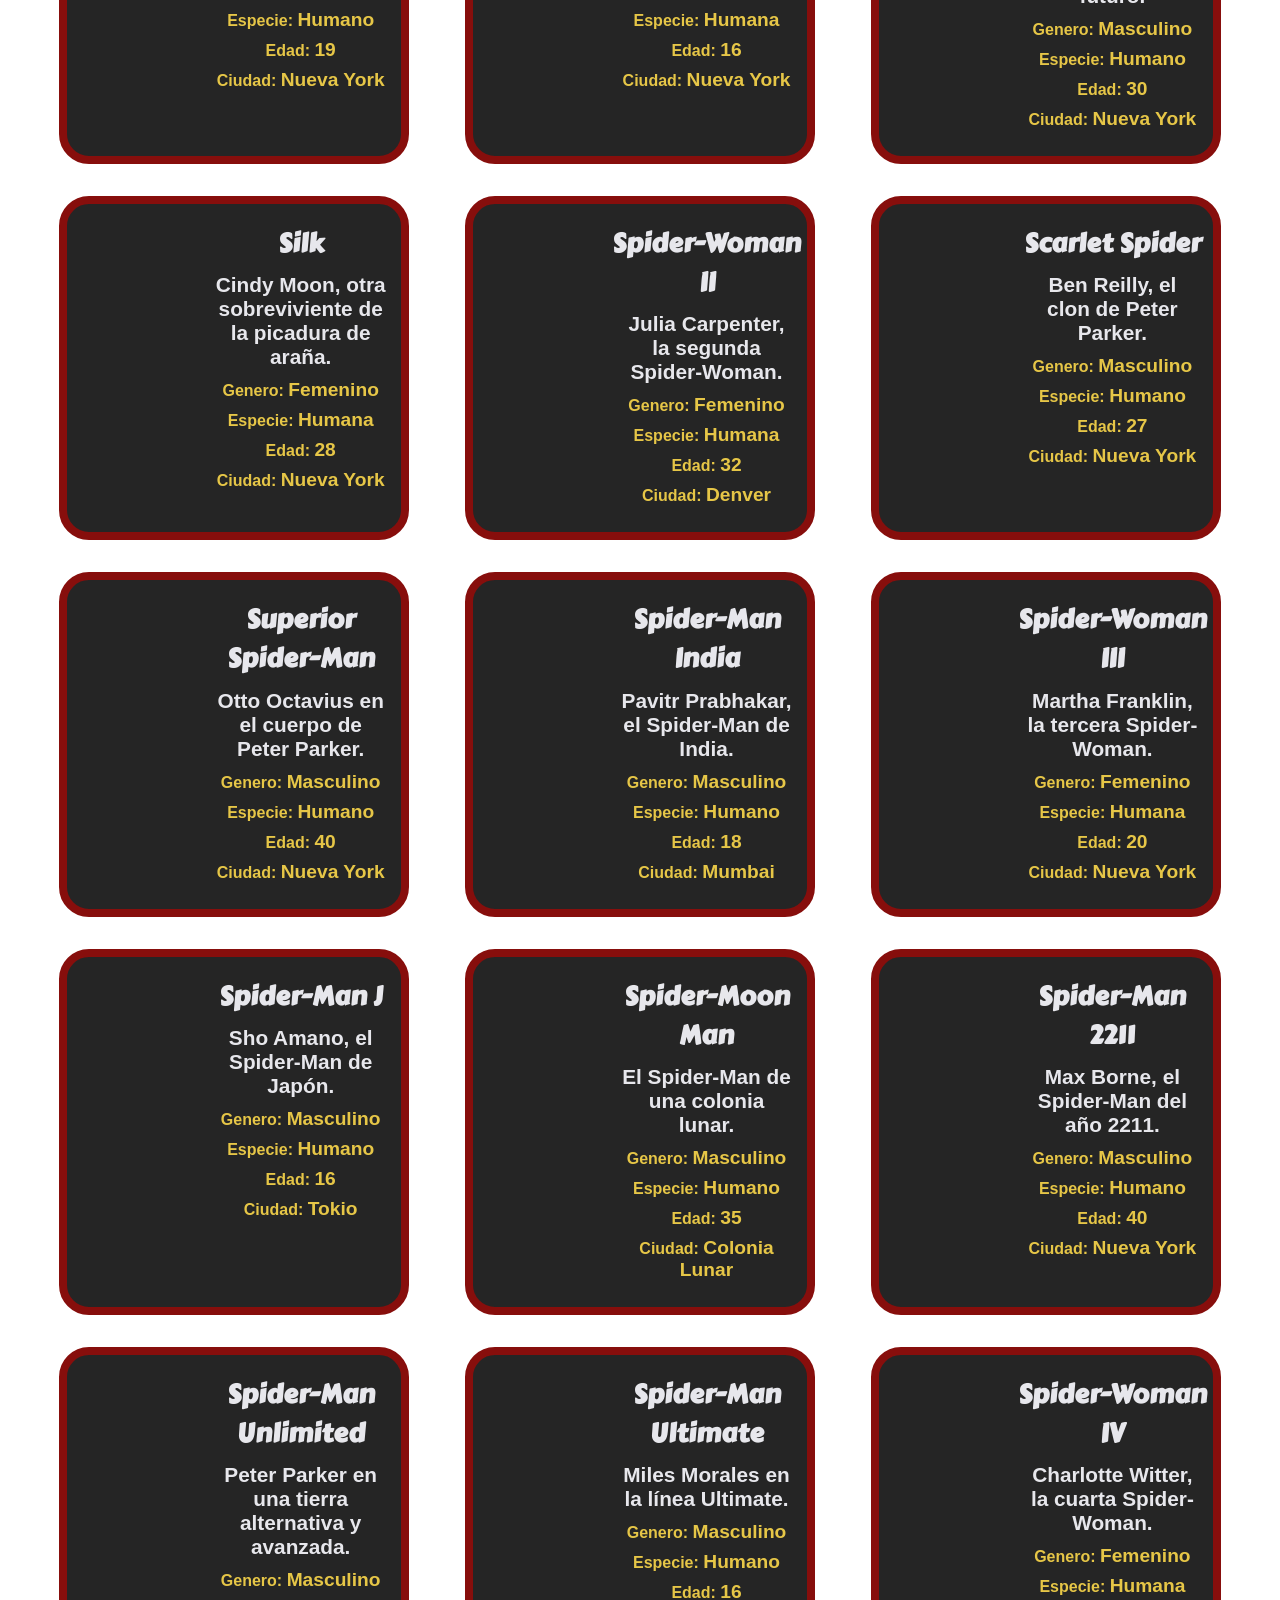
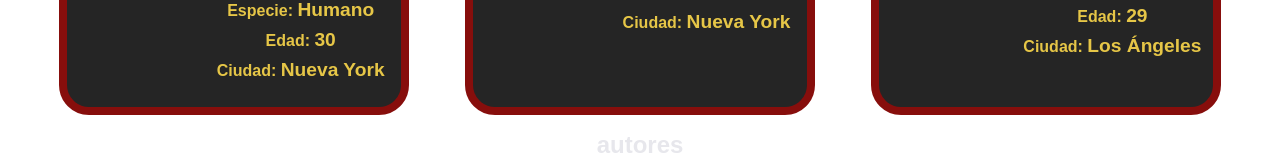
==== commit 2180b06d: "feat: CSS styles, Show in HTML ComputeStats and AverageStats Functions" ====
--- a/src/index.html
+++ b/src/index.html
@@ -18,7 +18,7 @@
 
 <body>
   <header>
-    <img src="https://res.cloudinary.com/db3qclbrk/image/upload/v1719010594/mZK6Gt9YUqXC8vUCcdIGFhIjuzr_yckuk8.png"
+    <img src="https://res.cloudinary.com/db3qclbrk/image/upload/v1719354548/Spider-Man_Across_the_Spider-Verse_logo.webp_ebwb10.png"
       alt="Spiderverse">
     <h1>Spiderverse</h1>
     
@@ -62,6 +62,9 @@
     <div class="computeStats">
       <button id="buttonStats">Mostrar estadisticas</button>
     </div>
+    <div id="showStats">
+
+    </div>
   </header>
   <main>
 
--- a/src/style.css
+++ b/src/style.css
@@ -46,14 +46,15 @@
     flex-direction: row;
     justify-content: space-around;
     align-items: end;
-    margin: 4% 2%;
-    
-    
-    label{
-        color: #171717;
-        font-weight: bold;
-        font-size: 2rem;
-    }
+    width: 100%;
+    background-color: rgba(217, 217, 217, 0.6);
+    padding-top: 1rem;
+  
+}
+label{
+    color: #171717;
+    font-weight: bold;
+    font-size: 2rem;
 }
 
 select{
@@ -77,16 +78,48 @@
 }
 
 .computeStats{
-    margin: 1rem;
+    background-color: rgba(217, 217, 217, 0.6);
 }
 
 #buttonStats{
+    font-size: 2rem;
+    margin: 1.5rem;
     background-color: #112858;
     padding: 0 1rem;
     display: inline-block;
     transform: skew(-30deg);
 }
 
+#showStats{
+    display: flex;
+    flex-direction: row;
+    justify-content: space-around
+    ;
+}
+.stats{
+   /*  background-color: #294990;
+    border: 5px solid #1e6bad; */
+    display: flex;
+    align-items: center;
+    margin: 2rem 0;
+    background-color: #112858;
+    max-width: 19%;
+    flex: 30%;
+    padding: 1.5rem;
+    border-radius:10px;   
+}
+
+p{
+    margin: 0;
+    gap: 1rem;
+    color: #E7E7EC;
+    font-weight: bold;
+    font-size: 1.5rem;
+}
+span{
+    color: #e6c647;
+    font-size: 1.5rem;
+}
 .box-characters {
     margin: 1rem;
 }
@@ -170,16 +203,27 @@
 /* ------------------------MEDIAQUERIE TABLET---------------------------*/
 
 @media (min-width: 768px) {
-    .controls {
-        font-size: 1.4rem;
-    }
+    label{
+        font-size: 1.2rem;
+        font-weight: bold;
+        color: #171717;
+    }
+    select{
+        font-size: 1.2rem;
+        border-left: 5px solid #870e0c;
+        border-bottom: 5px solid #870e0c;
+    } 
     button{
-        font-size: 1.4rem;
+        font-size: 1rem;
+        border-left: 5px solid #171717;
+        border-bottom: 5px solid #171717;
     }
     #buttonStats{
-        font-size: 1.6rem;
-    }
-}
+        font-size: 1.5rem;
+        border-left: 5px solid #171717;
+        border-bottom: 5px solid #171717;
+    }
+} 
 
 /* ------------------------MEDIAQUERIE PC---------------------------*/
 @media (min-width: 1024px) {
@@ -191,16 +235,15 @@
     
     .controls{
         justify-content: center;
-        margin: 2%;
         gap: 2rem;
         
-        label{
-            font-size: 1.7rem;
-            font-weight: bold;
-            color: #171717;
-        }
-    }
-
+        
+    }
+    label{
+        font-size: 1.7rem;
+        font-weight: bold;
+        color: #171717;
+    }
     select{
         font-size: 1.7rem;
         border-left: 5px solid #870e0c;
@@ -216,6 +259,7 @@
     }
 
     #buttonStats{
+        
         padding: 0.3rem 1rem;
         height: auto;
         width: 20rem;
@@ -225,7 +269,7 @@
     ul {
         flex-direction: row;
         flex-wrap: wrap;      
-        width: 80%;
+        width: 95%;
         margin: 0 auto;
     }
 
@@ -253,40 +297,3 @@
         gap:0.5rem;
     }
 }
-
-/*
-
-Para tablets (ancho entre 600px) 
-@media (min-width: 768px) {
-    
-
-    ul {
-        justify-content: center;
-        display: flex;
-        flex-direction: row;
-        flex-wrap: wrap;
-        padding: 0;
-        width: 100%;
-        gap: 2rem;
-    }
-
- 
-    .controls {
-        display: flex;
-        justify-content: center;
-        flex-direction: row;
-
-    }
-
-}
-
-Para pantallas grandes (ancho mayor a 900px) 
-@media (min-width: 1024px) {
-   
-
-    ul {
-        width: 80%;
-        margin: 0 auto;
-    }
-
-}*/
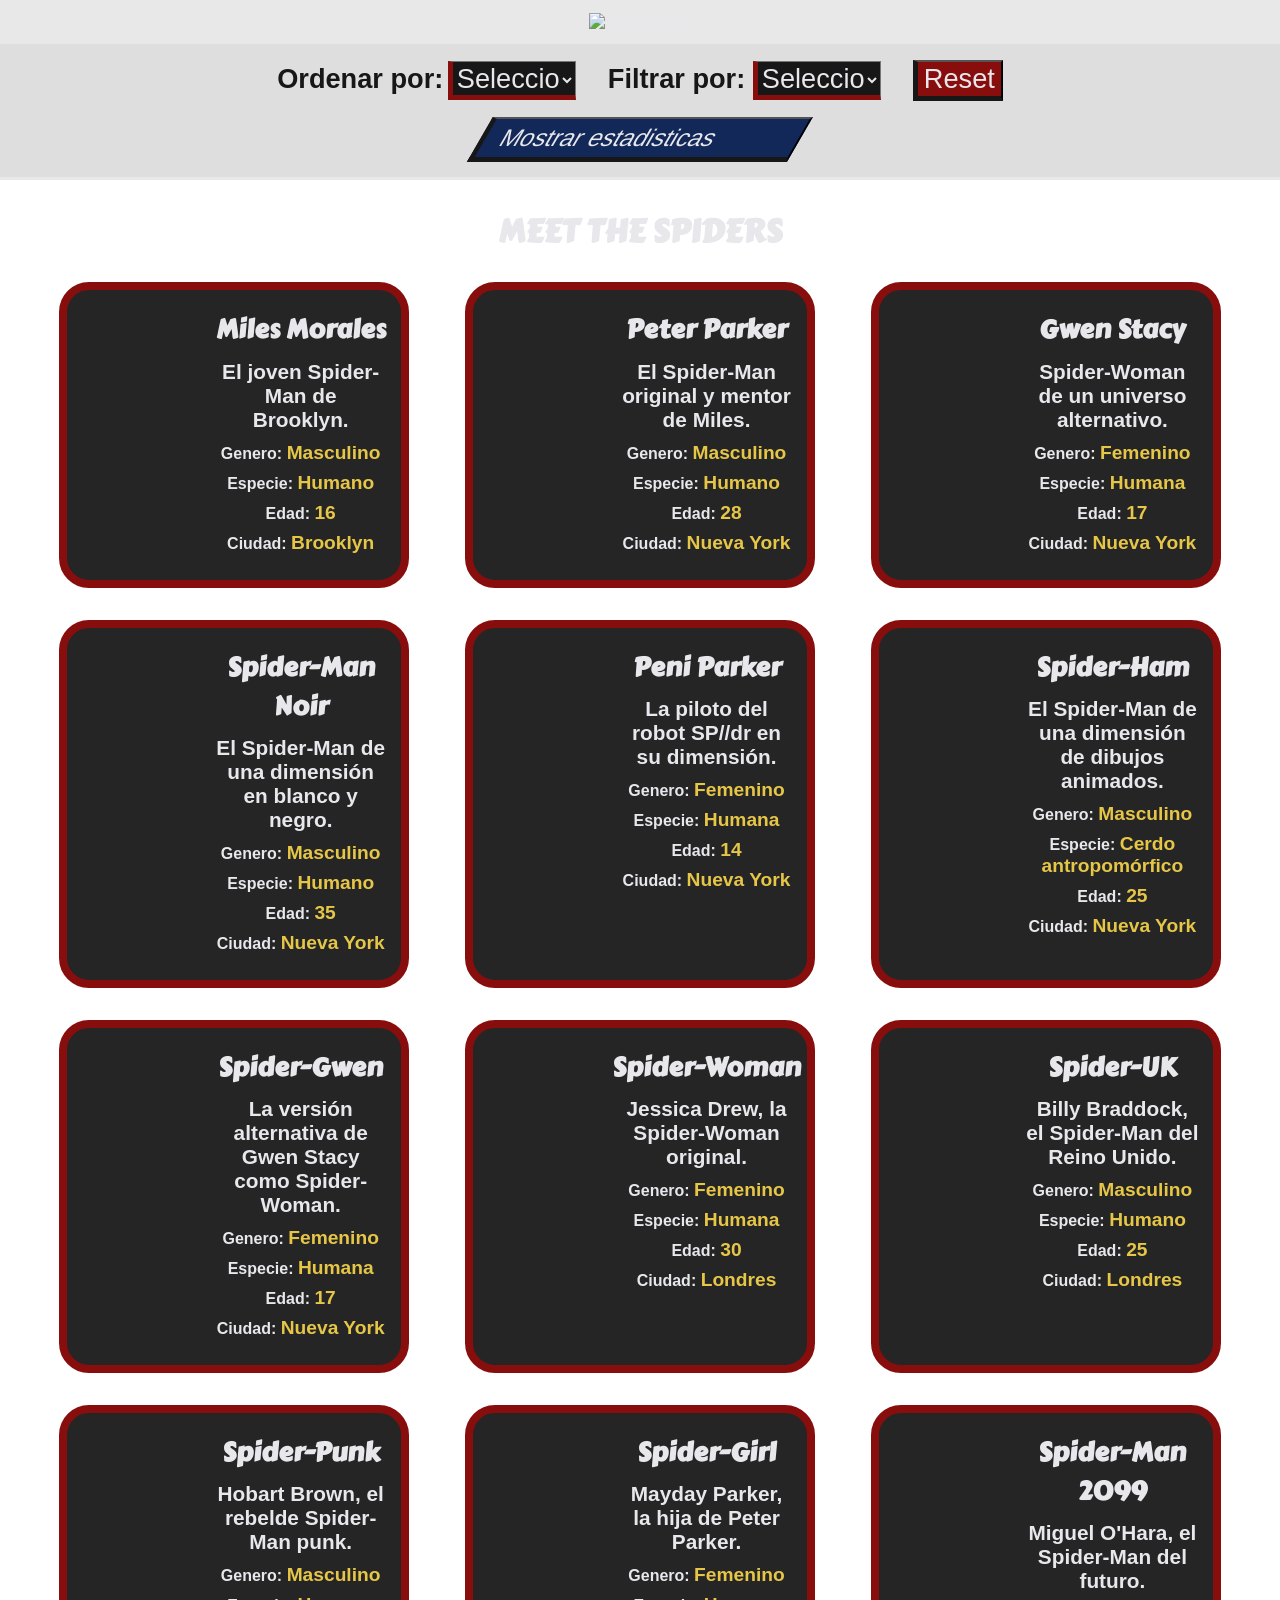
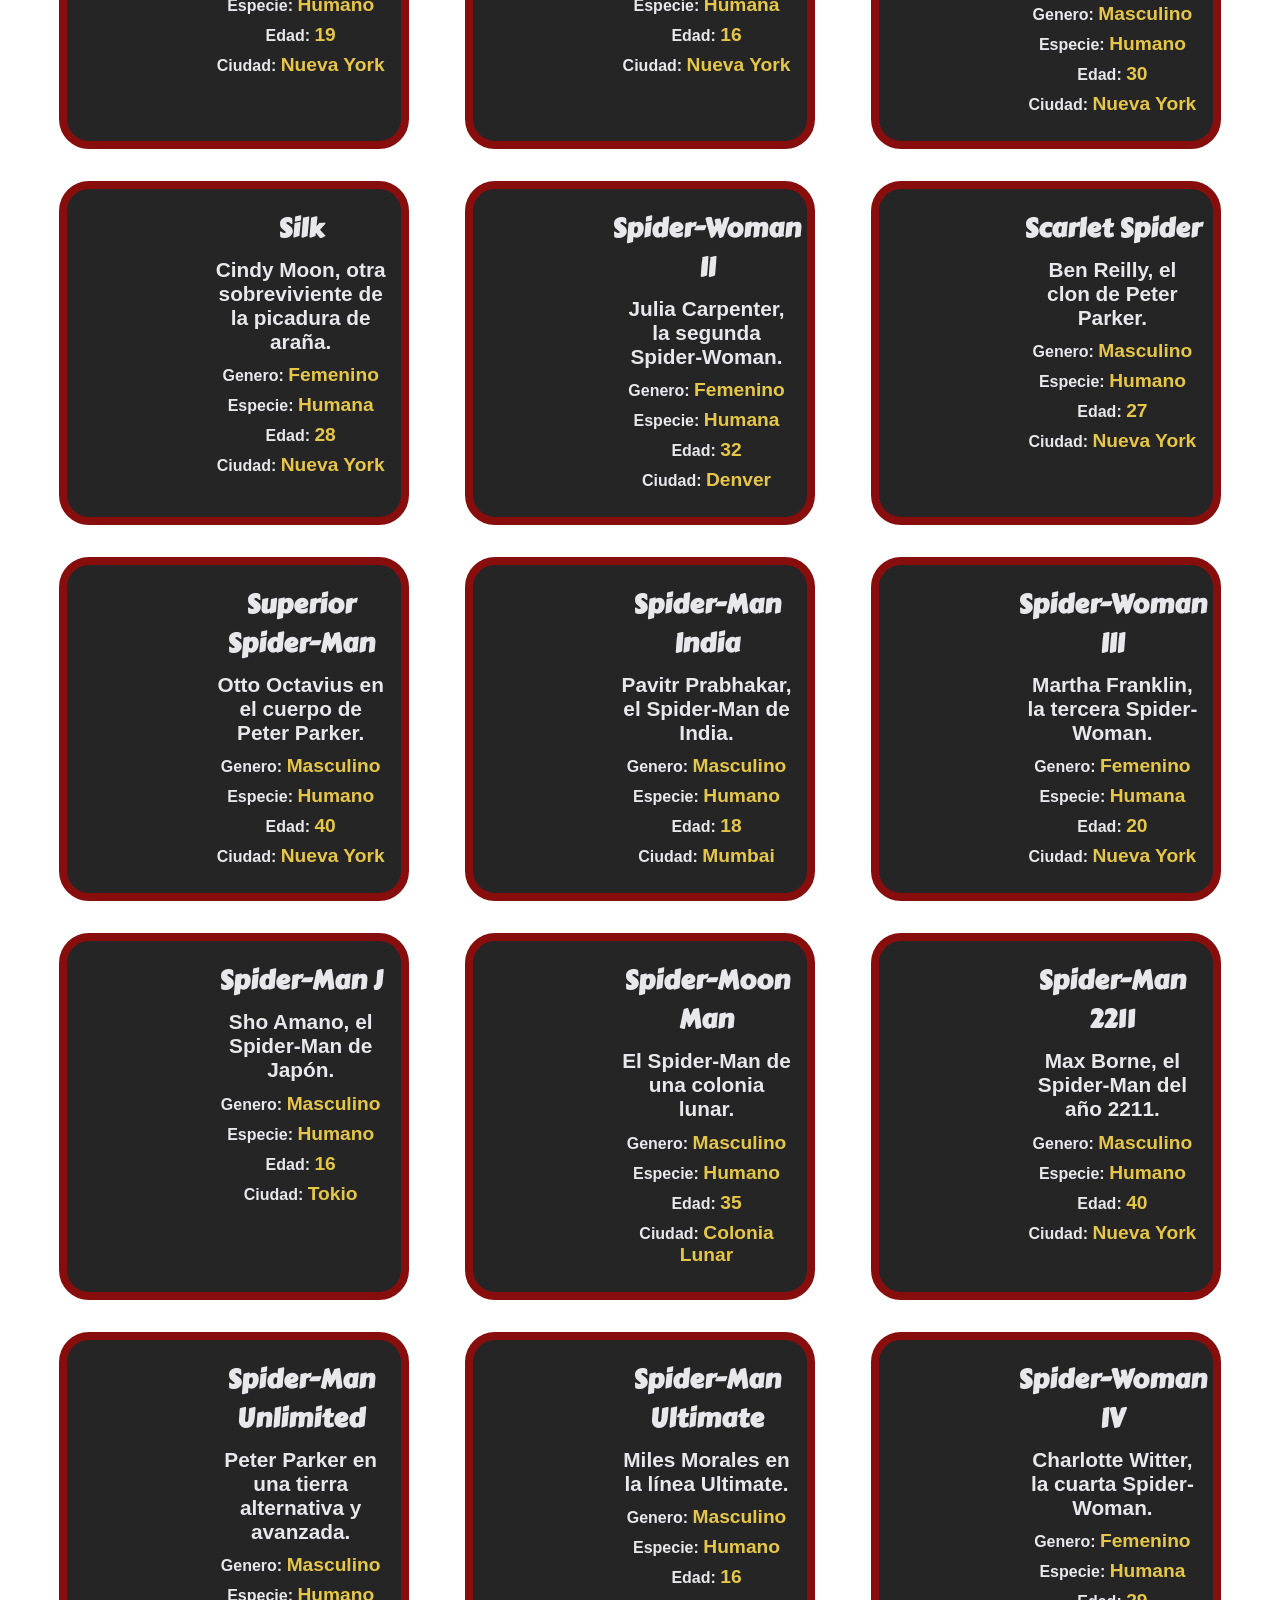
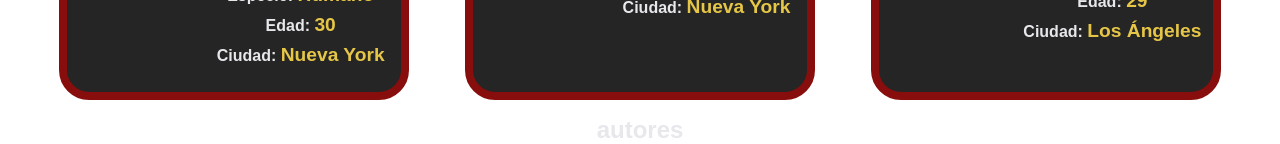
==== commit 38ccfd82: "fix: styles MediaQueries" ====
--- a/src/index.html
+++ b/src/index.html
@@ -4,6 +4,7 @@
 <head>
   <meta charset="utf-8">
   <title>Dataverse</title>
+  <meta name="viewport" content="width=device-width, initial-scale=1.0" />
   <link rel="stylesheet" href="style.css" />
   <link rel="preconnect" href="https://fonts.googleapis.com">
   <link rel="preconnect" href="https://fonts.gstatic.com" crossorigin>
--- a/src/style.css
+++ b/src/style.css
@@ -2,7 +2,6 @@
     color: #E7E7EC;
     font-family:'Trebuchet MS', 'Lucida Sans Unicode', 'Lucida Grande', 'Lucida Sans', Arial, sans-serif
 }
-
 header {
     width: 100%;
     background-color: rgba(217, 217, 217, 0.6);
@@ -12,18 +11,18 @@
 }
 
 img{
-    height: 10rem;
-    width: 80%;
+    height: 7rem;
+    width: auto;
     margin: 4%;
 }
 
 h1 {
     display: none;
-    font-size: 4vh;
+    font-size: 3rem;
 }
 
 h2 {
-    font-size: 3.5vh;
+    font-size: 2rem;
     font-family: "Carter One", system-ui;
 }
 
@@ -39,13 +38,14 @@
     background-repeat: no-repeat;
     background-size: cover;
     background-attachment: fixed;
+    width: auto;
 }
 
 .controls {
     display: flex;
-    flex-direction: row;
-    justify-content: space-around;
-    align-items: end;
+    flex-direction: column;
+    align-items: center;
+    gap: 1rem;
     width: 100%;
     background-color: rgba(217, 217, 217, 0.6);
     padding-top: 1rem;
@@ -54,26 +54,35 @@
 label{
     color: #171717;
     font-weight: bold;
-    font-size: 2rem;
+    font-size: 1.2rem;
 }
 
 select{
-    font-size: 2rem;
-    width: 12rem;
+    font-size: 1.2rem;
+    width: 8rem;
     color: #E7E7EC;
     background-color: #171717;
-    border-left: 10px solid#870e0c;
-    border-bottom: 10px solid#870e0c;
-}
-
+    border-left: 5px solid#870e0c;
+    border-bottom: 5px solid#870e0c;
+}
+
+select option{
+    font-size: 1rem;
+ 
+}
+
+select optgroup{
+    font-size: 1rem;
+    color: #e6c647;
+}
 button{
-    font-size: 2rem;
+    font-size: 1.2rem;
     text-align: center;
     width: auto;
     height: auto;
     background-color: #870e0c;
-    border-left: 10px solid #171717;
-    border-bottom: 10px solid #171717;
+    border-left: 5px solid #171717;
+    border-bottom: 5px solid #171717;
     /* padding: 0 1rem; */
 }
 
@@ -82,12 +91,15 @@
 }
 
 #buttonStats{
-    font-size: 2rem;
-    margin: 1.5rem;
+    font-size: 1.2rem;
+    margin: 1rem;
     background-color: #112858;
     padding: 0 1rem;
     display: inline-block;
     transform: skew(-30deg);
+    
+    /* text-align: left;
+    clip-path: polygon(0% 0%, 100% 0%, 85% 75%, 0% 100%);  */
 }
 
 #showStats{
@@ -162,13 +174,13 @@
 }
 
 .name{
-    font-size: 2.5rem;
+    font-size: 1.5rem;
     margin: 2%;
     font-family: "Carter One", system-ui;
 }
 
 .descripcion{
-    font-size: 1.7rem;
+    font-size: 1.2rem;
     margin: 5% 7%;
 }
 
@@ -181,11 +193,12 @@
 }
 
 .label{
-    font-size: 1.5rem;
+    font-size: 1rem;
+    color: #E7E7EC;
 }
 
 .value{
-    font-size: 1.7rem;
+    font-size: 1.3rem;
 }
 
 .item-lista:hover{
@@ -203,6 +216,10 @@
 /* ------------------------MEDIAQUERIE TABLET---------------------------*/
 
 @media (min-width: 768px) {
+    .controls{
+        flex-direction: row;
+        justify-content: center;
+    }
     label{
         font-size: 1.2rem;
         font-weight: bold;
@@ -249,6 +266,13 @@
         border-left: 5px solid #870e0c;
         border-bottom: 5px solid #870e0c;
     }
+    select option{
+        font-size: 1.3rem;
+    }
+    
+    select optgroup{
+        font-size: 1.3rem;
+    }
     
     button{
         font-size: 1.7rem;
@@ -275,7 +299,6 @@
 
     .item-lista{
         flex: 25%;
-        /* align-items: center; */
         margin: 0 1%;
         max-width: 35%;
     }
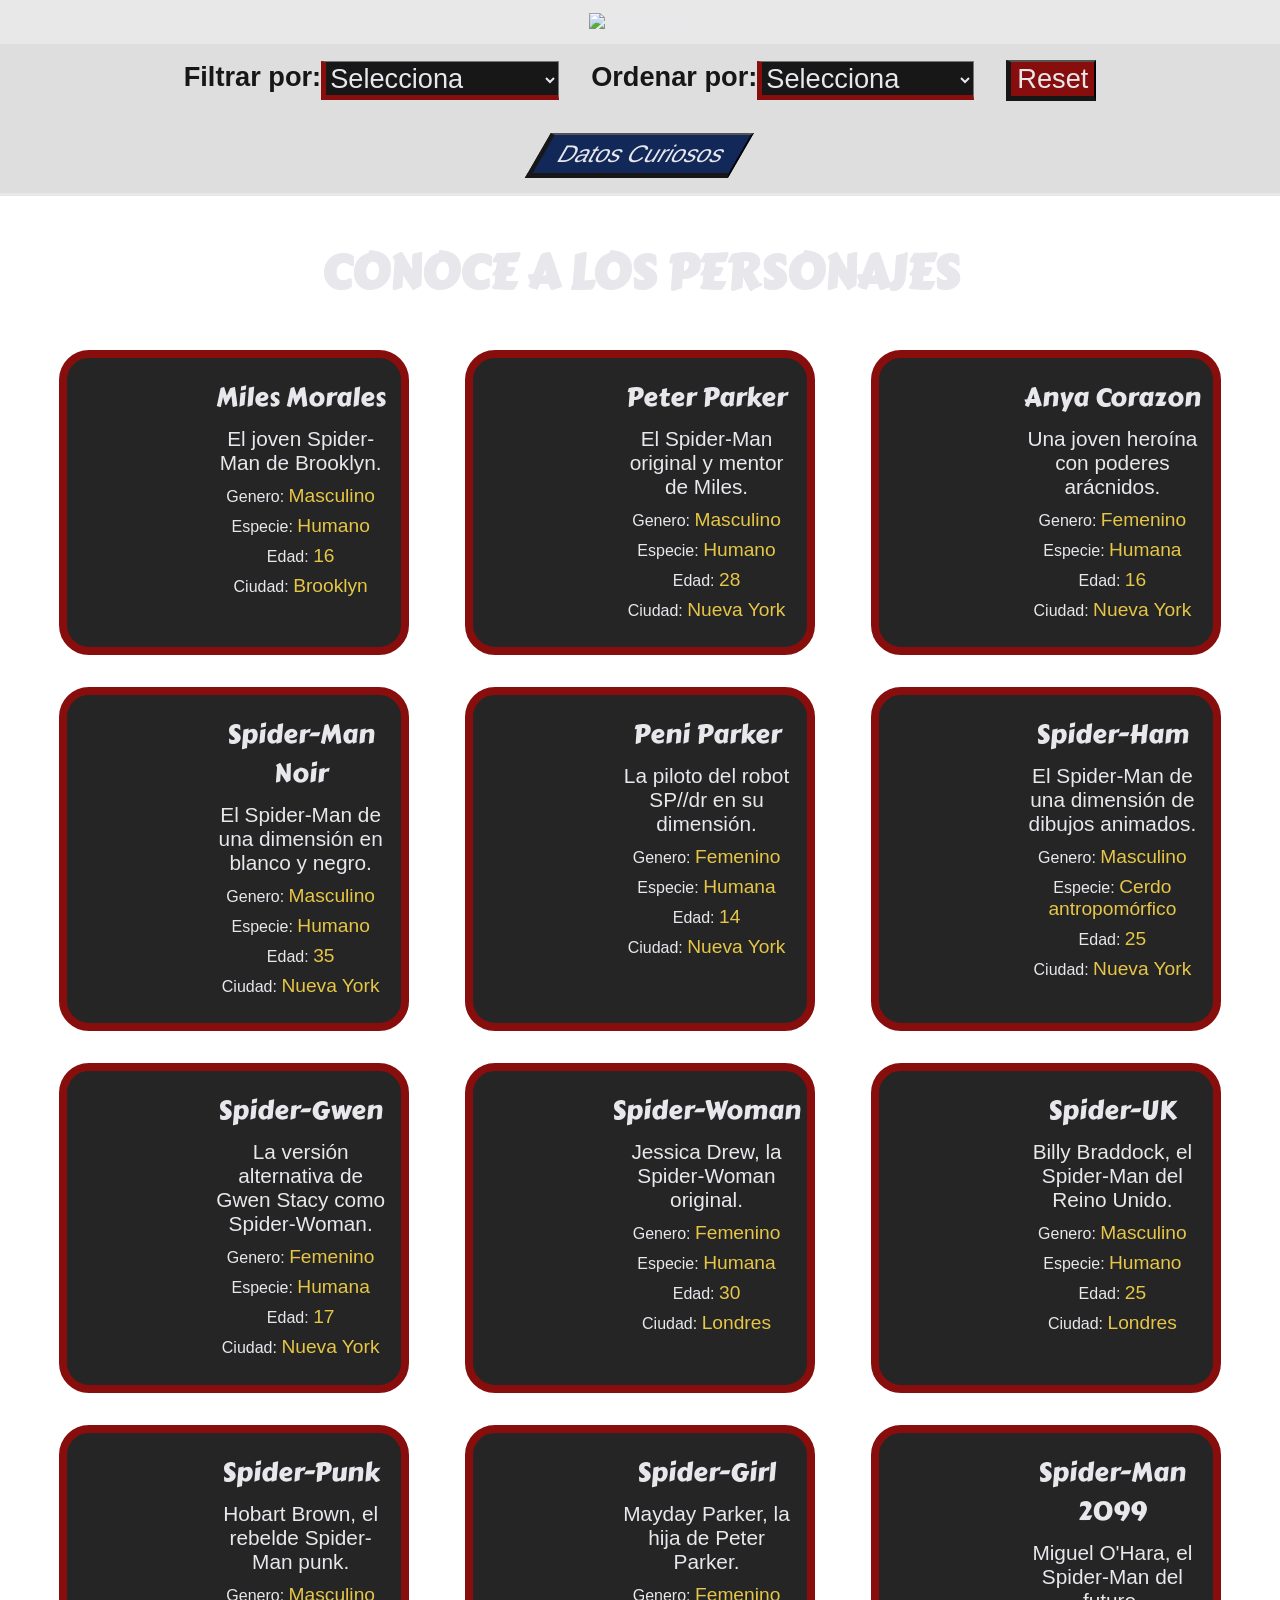
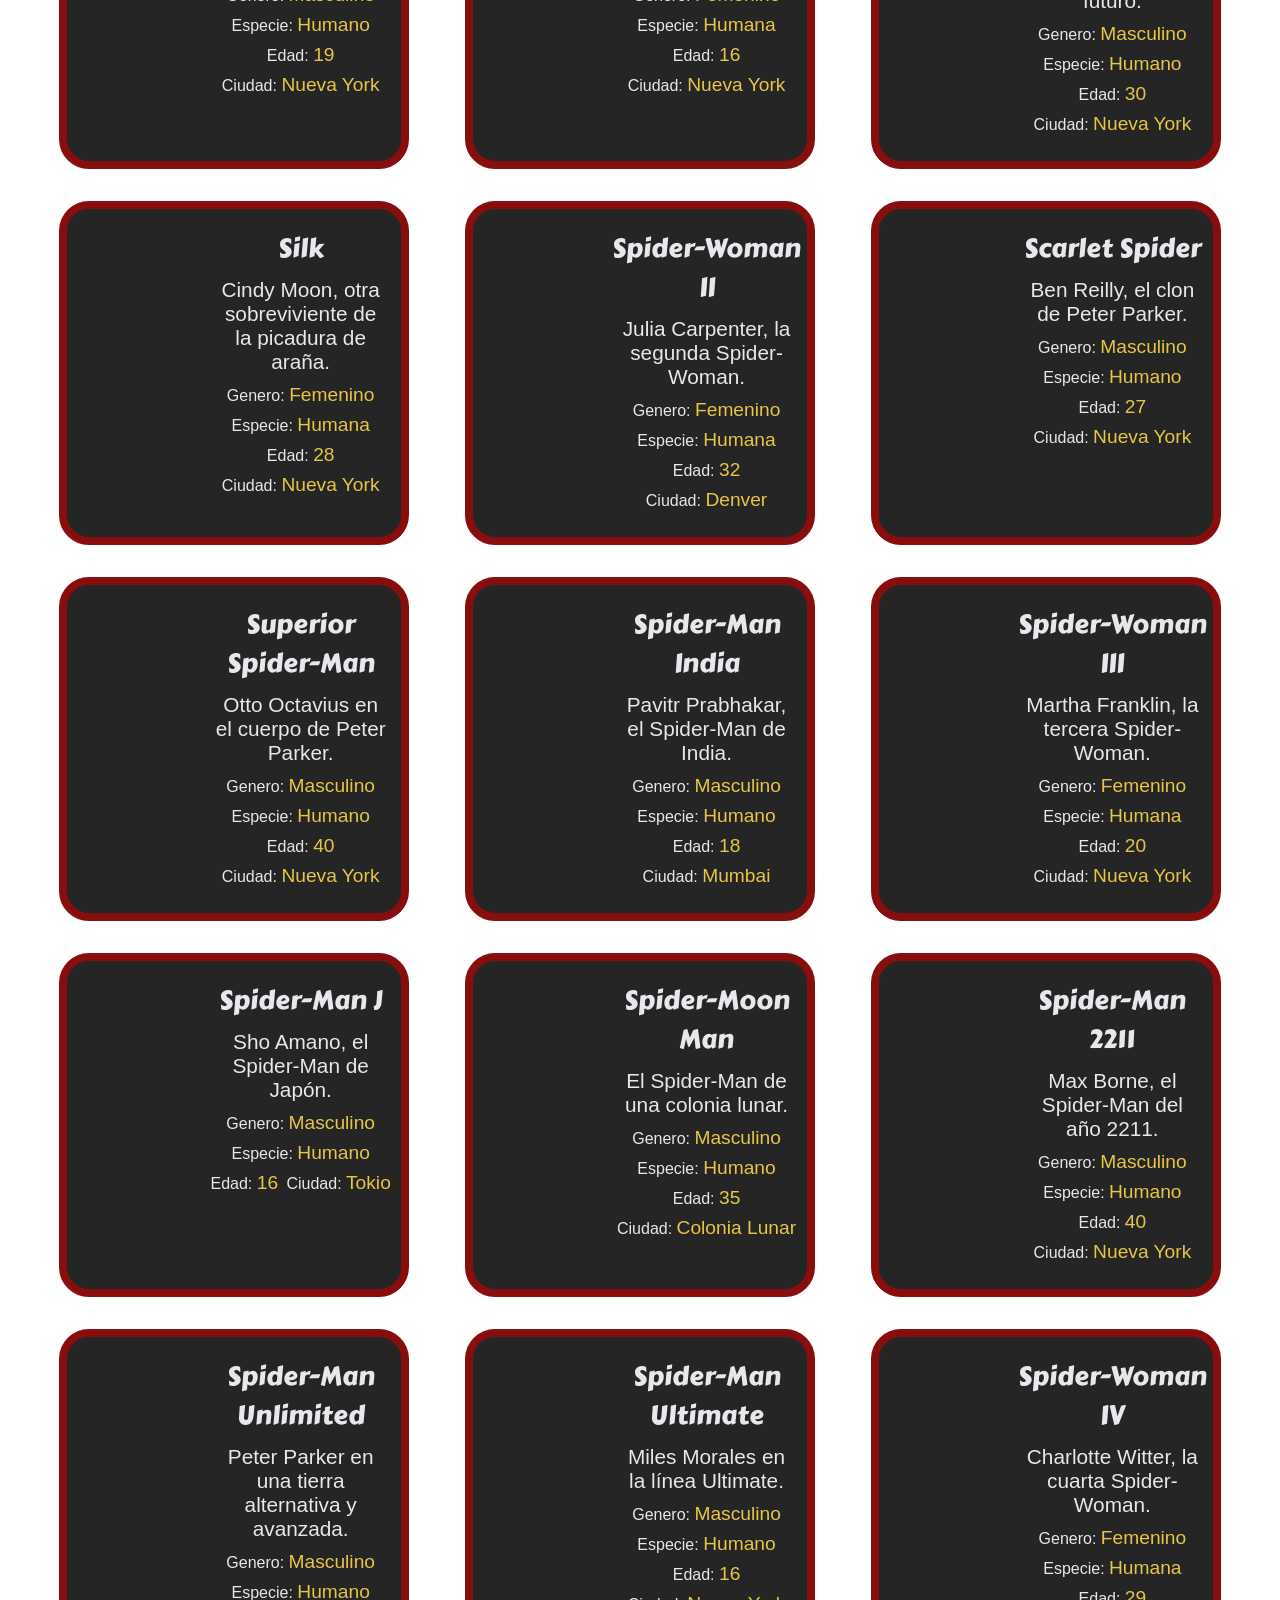
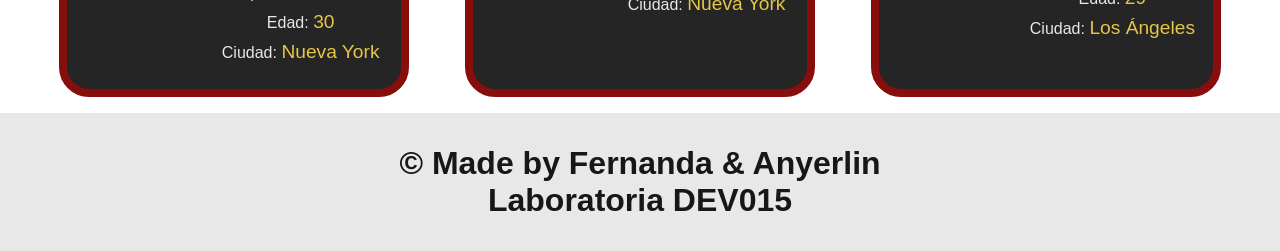
==== commit 4d8229ef: "feat: button for phone size and fix errors" ====
--- a/src/index.html
+++ b/src/index.html
@@ -6,42 +6,25 @@
   <title>Dataverse</title>
   <meta name="viewport" content="width=device-width, initial-scale=1.0" />
   <link rel="stylesheet" href="style.css" />
+  <!-- TIPOGRAFIA DEL H2 -->
   <link rel="preconnect" href="https://fonts.googleapis.com">
   <link rel="preconnect" href="https://fonts.gstatic.com" crossorigin>
-  <link href="https://fonts.googleapis.com/css2?family=Freeman&display=swap" rel="stylesheet">
-  <link href="https://fonts.googleapis.com/css2?family=Patrick+Hand&display=swap" rel="stylesheet">
-  <link href="https://fonts.googleapis.com/css2?family=Itim&display=swap" rel="stylesheet">
   <link href="https://fonts.googleapis.com/css2?family=Carter+One&display=swap" rel="stylesheet">
-  <link href="https://fonts.googleapis.com/css2?family=Londrina+Solid:wght@100;300;400;900&display=swap" rel="stylesheet">
-  <link href="https://fonts.googleapis.com/css2?family=Jua&display=swap" rel="stylesheet">
-  <link href="https://fonts.googleapis.com/css2?family=Just+Another+Hand&display=swap" rel="stylesheet">
+
 </head>
 
 <body>
   <header>
-    <img src="https://res.cloudinary.com/db3qclbrk/image/upload/v1719354548/Spider-Man_Across_the_Spider-Verse_logo.webp_ebwb10.png"
+    <!-- IMAGEN TITULO Y EL H1 NO SE VE -->
+    <img
+      src="https://res.cloudinary.com/db3qclbrk/image/upload/v1719354548/Spider-Man_Across_the_Spider-Verse_logo.webp_ebwb10.png"
       alt="Spiderverse">
     <h1>Spiderverse</h1>
-    
-    <nav class="controls">
 
-      <div class="controls-sort">
-        <label for="sort-order">Ordenar por:</label>
-        <select data-testid="select-sort" id="sort-order" name="name">
-          <option value="" disabled selected>Selecciona</option>
-          <optgroup label="Por nombre">
-            <option value="asc">Ascendente</option>
-            <option value="desc">Descendente</option>
-          </optgroup>
-          <!-- <optgroup label="Por edad">
-            <option value="asc">Ascendente</option>
-            <option value="desc">Descendente</option>
-          </optgroup> -->
-        </select>
-      </div>
+    <!-- BARRA NAV CONTIENE LOS BOTONES DE ORDENAR Y FILTRAR Y RESET -->
+    <nav class="controls" id="nav">
 
-      <!-- acordarse del datatesting -->
-      <div class="controls-filter">
+      <div class="select-box">
         <label for="filter">Filtrar por: </label>
         <select data-testid="select-filter" name="gender age" id="filter">
           <option value="" disabled selected>Selecciona</option>
@@ -57,29 +40,48 @@
         </select>
       </div>
 
+      <div class="select-box">
+        <label for="sort-order">Ordenar por:</label>
+        <select data-testid="select-sort" id="sort-order" name="name">
+          <option value="" disabled selected>Selecciona</option>
+          <optgroup label="Por nombre">
+            <option value="asc">Ascendente</option>
+            <option value="desc">Descendente</option>
+          </optgroup>
+        </select>
+      </div>
+
       <button data-testid="button-clear">Reset</button>
     </nav>
 
-    <div class="computeStats">
-      <button id="buttonStats">Mostrar estadisticas</button>
+    <!-- DIV CONTIENE EL BOTON DE HAMBURGESA Y EL DE LAS ESTADISTICAS-->
+    <div class="computeStats" id="boxButtoms">
+      <div class="burger-container">
+        <button id="burger">
+          <div class="bar"></div>
+          <div class="bar"></div>
+          <div class="bar"></div>
+        </button>
+      </div>
+      <button id="buttonStats">Datos Curiosos</button>
     </div>
     <div id="showStats">
-
     </div>
   </header>
+
   <main>
-
-
-
     <h2>
-      MEET THE SPIDERS
+      CONOCE A LOS PERSONAJES
     </h2>
-
+    <!-- DIV QUE MUESTRA LAS TARJETAS-->
     <div id="root" class="box-characters">
     </div>
   </main>
+  
+
   <footer>
-    <p>autores</p>
+    <p class="footer"> &copy; Made by Fernanda & Anyerlin</p>
+    <p class="footer">Laboratoria DEV015</p>
   </footer>
 
   <script src="main.js" type="module"></script>
--- a/src/style.css
+++ b/src/style.css
@@ -1,16 +1,18 @@
+
 * {
     color: #E7E7EC;
-    font-family:'Trebuchet MS', 'Lucida Sans Unicode', 'Lucida Grande', 'Lucida Sans', Arial, sans-serif
-}
+    font-family: 'Trebuchet MS', 'Lucida Sans Unicode', 'Lucida Grande', 'Lucida Sans', Arial, sans-serif
+}
+
 header {
     width: 100%;
     background-color: rgba(217, 217, 217, 0.6);
     margin: 0 auto;
     padding-bottom: 0.2rem;
-    
-}
-
-img{
+
+}
+/* IMAGEN PRINCIPAL DEL TITULO --------------------------------------------------------------------------------*/
+img {
     height: 7rem;
     width: auto;
     margin: 4%;
@@ -22,11 +24,18 @@
 }
 
 h2 {
-    font-size: 2rem;
+    font-size: 1.5rem;
     font-family: "Carter One", system-ui;
 }
 
-footer{
+.footer {
+    color: #171717;
+    
+}
+
+footer {
+    background-color: rgba(217, 217, 217, 0.6);
+    padding: 2rem 0;
     width: 100%;
 }
 
@@ -34,48 +43,63 @@
     margin: 0 auto;
     text-align: center;
     background-image: url("https://res.cloudinary.com/db3qclbrk/image/upload/v1719010056/fondo-1_1_xekjfk.png");
-    background-position: center ;
+    background-position: center;
     background-repeat: no-repeat;
     background-size: cover;
     background-attachment: fixed;
     width: auto;
 }
 
+/* BARRA NAV  --------------------------------------------------------------------------------*/
 .controls {
-    display: flex;
+    display: none;
+    /* display: flex; */
     flex-direction: column;
     align-items: center;
     gap: 1rem;
     width: 100%;
     background-color: rgba(217, 217, 217, 0.6);
     padding-top: 1rem;
-  
-}
-label{
+    padding-bottom: 1rem;
+
+}
+
+/* ETIQUETA DE LOS SELECT --------------------------------------------------------------------------------*/
+label {
     color: #171717;
     font-weight: bold;
     font-size: 1.2rem;
 }
 
-select{
-    font-size: 1.2rem;
-    width: 8rem;
+/* DIV DE LOS SELECT --------------------------------------------------------------------------------*/
+.select-box {
+    display: flex;
+    flex-direction: row;
+    justify-content: space-between;
+    width: 80%;
+    
+}
+
+select {
+    font-size: 1.2rem;
+    width: 50%;
     color: #E7E7EC;
     background-color: #171717;
     border-left: 5px solid#870e0c;
     border-bottom: 5px solid#870e0c;
 }
 
-select option{
+select option {
     font-size: 1rem;
- 
-}
-
-select optgroup{
+}
+
+select optgroup {
     font-size: 1rem;
     color: #e6c647;
 }
-button{
+
+/* BOTON DE RESET --------------------------------------------------------------------------------*/
+button {
     font-size: 1.2rem;
     text-align: center;
     width: auto;
@@ -86,31 +110,65 @@
     /* padding: 0 1rem; */
 }
 
-.computeStats{
+/* DIV DE LOS BOTONES QUE MUESTRAN LAS ESTADISTICAS Y LA HAMBURGUESA ------------------------------*/
+.computeStats {
+    align-items: center;
+    display: flex;
+    flex-direction: row;
+    justify-content: space-between;
     background-color: rgba(217, 217, 217, 0.6);
-}
-
-#buttonStats{
+    padding: 0 1rem;
+}
+
+/* DIV DEL BOTON HAMBURGUESA ------------------------------*/
+.burger-container {
+    width: auto;
+}
+
+/* BOTON HAMBURGUESA ------------------------------*/
+#burger {
+    margin: 1rem;
+    width: 3rem;
+    height: 3rem;
+    background-color: #112858;
+    border: none;
+    border-radius: 5px;
+}
+
+/* DIV DE LAS BARRAS DENTRO DE LA HAMBURGUESA ------------------------------*/
+.bar {
+    border-radius: 5px;
+    margin: 5px;
+    background-color: #E7E7EC;
+    width: auto;
+    height: 3px;
+}
+
+/* BOTON DE LAS ESTADISTICAS ------------------------------*/
+#buttonStats {
     font-size: 1.2rem;
     margin: 1rem;
     background-color: #112858;
     padding: 0 1rem;
     display: inline-block;
     transform: skew(-30deg);
-    
+    width: auto;
+
+    /* CAMBIA LA FORMA DEL BOTON COMO ESTABA EN EL PROTOTIPO */
     /* text-align: left;
     clip-path: polygon(0% 0%, 100% 0%, 85% 75%, 0% 100%);  */
 }
 
-#showStats{
+/* DIV QUE APARECE CUANDO LE DAS AL BOTON DE LAS ESTADISTICAS ------------------------------*/
+#showStats {
     display: flex;
     flex-direction: row;
-    justify-content: space-around
-    ;
-}
-.stats{
-   /*  background-color: #294990;
-    border: 5px solid #1e6bad; */
+    justify-content: space-around;
+}
+
+/* DIVS DE CADA ESTADISTICA--------------------------------------------------------*/
+.stats {
+    
     display: flex;
     align-items: center;
     margin: 2rem 0;
@@ -118,20 +176,23 @@
     max-width: 19%;
     flex: 30%;
     padding: 1.5rem;
-    border-radius:10px;   
-}
-
-p{
+    border-radius: 10px;
+}
+
+p {
     margin: 0;
     gap: 1rem;
     color: #E7E7EC;
     font-weight: bold;
-    font-size: 1.5rem;
-}
-span{
+    font-size: 1rem;
+}
+
+span {
     color: #e6c647;
-    font-size: 1.5rem;
-}
+    font-size: 1.2rem;
+}
+
+/* DIV CONTIENE EL UL QUE RENDERIZA LAS TARJETAS--------------------------------------------------------*/
 .box-characters {
     margin: 1rem;
 }
@@ -145,7 +206,8 @@
     gap: 2rem;
 }
 
-.item-lista{
+/* LI --------------------------------------------------------*/
+.item-lista {
     background-color: rgba(14, 14, 14, 0.9);
     list-style: none;
     display: flex;
@@ -157,7 +219,8 @@
     margin: 0 10%;
 }
 
-.image{
+/* IMAGEN DE LOS PERSONAJES --------------------------------------------------------*/
+.image {
     flex: 2;
     
     background-size: cover;
@@ -166,25 +229,27 @@
     border-radius: 23px 0 0 23px;
     margin-left: -1px;
     width: 80%;
-    }
-    
+}
+
+/* AJUSTA TEXTO E IMAGEN DE LAS TARJETAS-------------------------------------------------*/
 .item-lista dl {
     flex: 3;
-    font-weight: bold;
-}
-
-.name{
+    
+}
+
+/* TEXTOS DE LAS TARJETAS-------------------------------------------------*/
+.name {
     font-size: 1.5rem;
     margin: 2%;
     font-family: "Carter One", system-ui;
 }
 
-.descripcion{
+.descripcion {
     font-size: 1.2rem;
     margin: 5% 7%;
 }
-
-.facts{
+/* DIV DE LOS FACTS ------------------------------ */
+.facts {
     display: flex;
     flex-direction: row;
     flex-wrap: wrap;
@@ -192,89 +257,121 @@
     margin: 5%;
 }
 
-.label{
+.label {
     font-size: 1rem;
     color: #E7E7EC;
 }
 
-.value{
+.value {
     font-size: 1.3rem;
 }
 
-.item-lista:hover{
+/* CAMBIOS AL PASAR EL MOUSE-------------------------------------------------*/
+.item-lista:hover {
     transform: scale(1.05);
 }
 
-button:hover{
+button:hover {
     background-color: #112858;
 }
 
-#buttonStats:hover{
+#buttonStats:hover {
     background-color: #870e0c;
 }
+ 
 
 /* ------------------------MEDIAQUERIE TABLET---------------------------*/
 
 @media (min-width: 768px) {
-    .controls{
+
+    h2 {
+        font-size: 3rem;
+
+    }
+/* BARRA NAV  --------------------------------------------------------------------------------*/
+    .controls {
         flex-direction: row;
         justify-content: center;
     }
-    label{
+
+    /* SELECT --------------------------------------------------------------------------------*/
+    select {
+        font-size: 1.2rem;
+        border-left: 5px solid #870e0c;
+        border-bottom: 5px solid #870e0c;
+        width: auto;
+    }
+
+    label {
         font-size: 1.2rem;
         font-weight: bold;
         color: #171717;
     }
-    select{
-        font-size: 1.2rem;
-        border-left: 5px solid #870e0c;
-        border-bottom: 5px solid #870e0c;
-    } 
-    button{
-        font-size: 1rem;
-        border-left: 5px solid #171717;
-        border-bottom: 5px solid #171717;
-    }
-    #buttonStats{
-        font-size: 1.5rem;
-        border-left: 5px solid #171717;
-        border-bottom: 5px solid #171717;
-    }
-} 
+
+/* DIV DE LOS SELECT --------------------------------------------------------------------------------*/
+.select-box {
+    display: flex;
+    justify-content: center;
+    width: auto;
+    
+}
+
+/* BOTON RESET --------------------------------------------------------------------------------*/
+button {
+    font-size: 1rem;
+    border-left: 5px solid #171717;
+    border-bottom: 5px solid #171717;
+}
+
+/* BOTON DE ESTADISTICAS --------------------------------------------------------------------------------*/
+#buttonStats {
+    font-size: 1.5rem;
+    border-left: 5px solid #171717;
+    border-bottom: 5px solid #171717;
+}
+}
 
 /* ------------------------MEDIAQUERIE PC---------------------------*/
 @media (min-width: 1024px) {
-    img{
+
+    /* IMAGEN PRINCIPAL DEL TITULO --------------------------------------------------------------------------------*/
+    img {
         height: 10%;
         width: 40%;
         margin: 1%;
     }
-    
-    .controls{
+    /* BARRA NAV  --------------------------------------------------------------------------------*/
+    .controls {
+        display: flex;
         justify-content: center;
         gap: 2rem;
-        
-        
-    }
-    label{
+
+    }
+
+    label {
         font-size: 1.7rem;
         font-weight: bold;
         color: #171717;
     }
-    select{
+
+
+    select {
         font-size: 1.7rem;
         border-left: 5px solid #870e0c;
         border-bottom: 5px solid #870e0c;
-    }
-    select option{
+
+    }
+
+    select option {
         font-size: 1.3rem;
     }
-    
-    select optgroup{
+
+    select optgroup {
         font-size: 1.3rem;
     }
     
-    button{
+    /* BARRA RESET  --------------------------------------------------------------------------------*/
+    button {
         font-size: 1.7rem;
         width: auto;
         height: auto;
@@ -282,41 +379,79 @@
         border-bottom: 5px solid #171717;
     }
 
-    #buttonStats{
+    /* OCULTA EL BOTON DE HAMBURGUESA --------------------------------------------------------------------------------*/
+    .burger-container {
+        display: none;
+    }
+    
+    /* DIV DE LOS BOTONES QUE MUESTRAN LAS ESTADISTICAS Y LA HAMBURGUESA ------------------------------ */
+    .computeStats {
+        align-items: center;
+        justify-content: center;
+    }
+    
+    /* BOTON QUE MUESTRA LAS ESTADISTICAS ------------------------------ */
+    #buttonStats {
         
         padding: 0.3rem 1rem;
         height: auto;
-        width: 20rem;
         text-align: left;
     }
-
+    
+    /* DIV QUE MUESTRA Y OCULTA LAS ESTADISTICAS------------------------------ */
+    #showStats {
+        justify-content: center;
+        gap: 2rem;
+    }
+    
+    /* DIVS DE CADA ESTADISTICA------------------------------ */
+    .stats {
+        max-width: 15rem;
+        flex: 30%;
+        
+    }
+    
+    p {
+        font-size: 2rem;
+    }
+    
+    span {
+        font-size: 2.3rem;
+    }
+    
     ul {
         flex-direction: row;
-        flex-wrap: wrap;      
+        flex-wrap: wrap;
         width: 95%;
         margin: 0 auto;
     }
-
-    .item-lista{
+    
+    /* LI ------------------------------ */
+    .item-lista {
         flex: 25%;
         margin: 0 1%;
         max-width: 35%;
     }
-
-    .name{
+    
+    /* TEXTO DE LAS TARJETAS ------------------------------ */
+    .name {
         font-size: 1.6rem;
     }
-    .descripcion{
+    
+    .descripcion {
         font-size: 1.3rem;
     }
-
-    .label{
+    
+    .label {
         font-size: 1rem;
     }
-    .value{
+    
+    .value {
         font-size: 1.2rem;
     }
-    .facts{
-        gap:0.5rem;
-    }
-}
+    
+    /* DIV DE LOS FACTS ------------------------------ */
+    .facts {
+        gap: 0.5rem;
+    }
+}
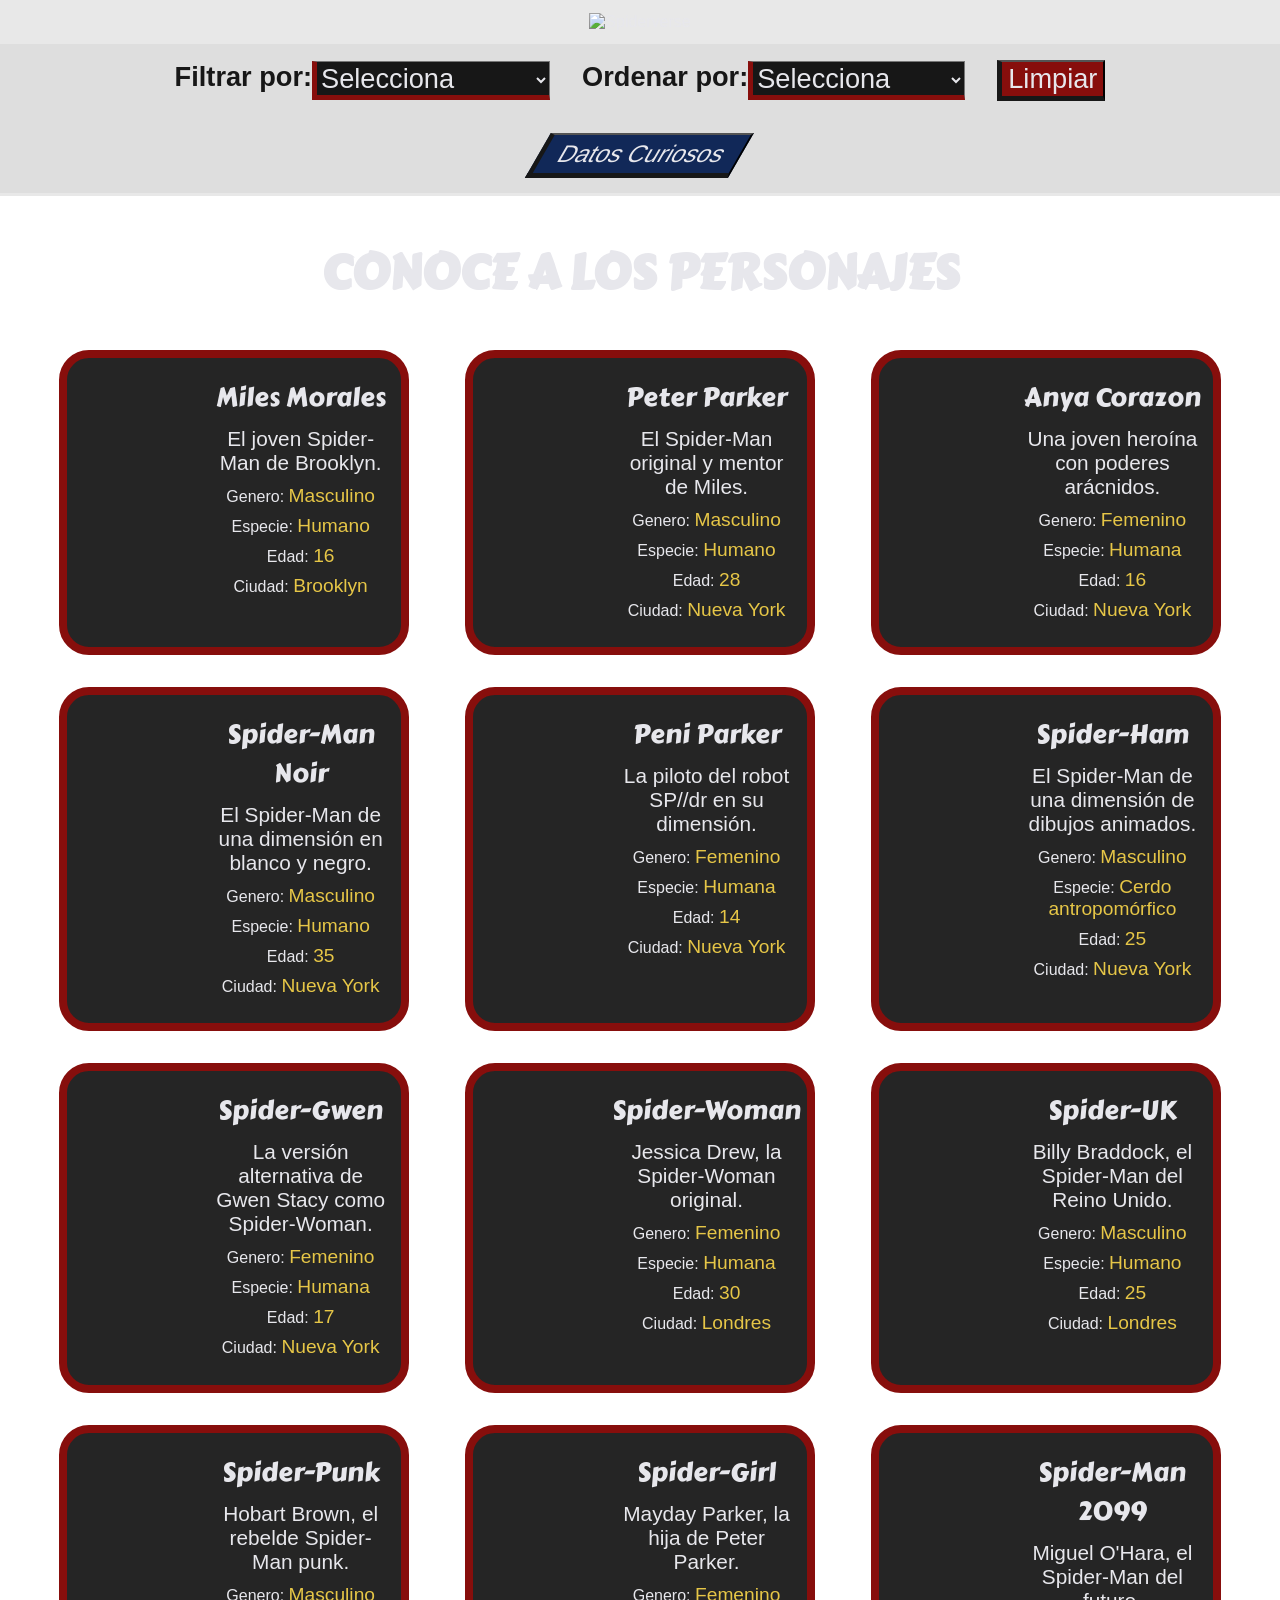
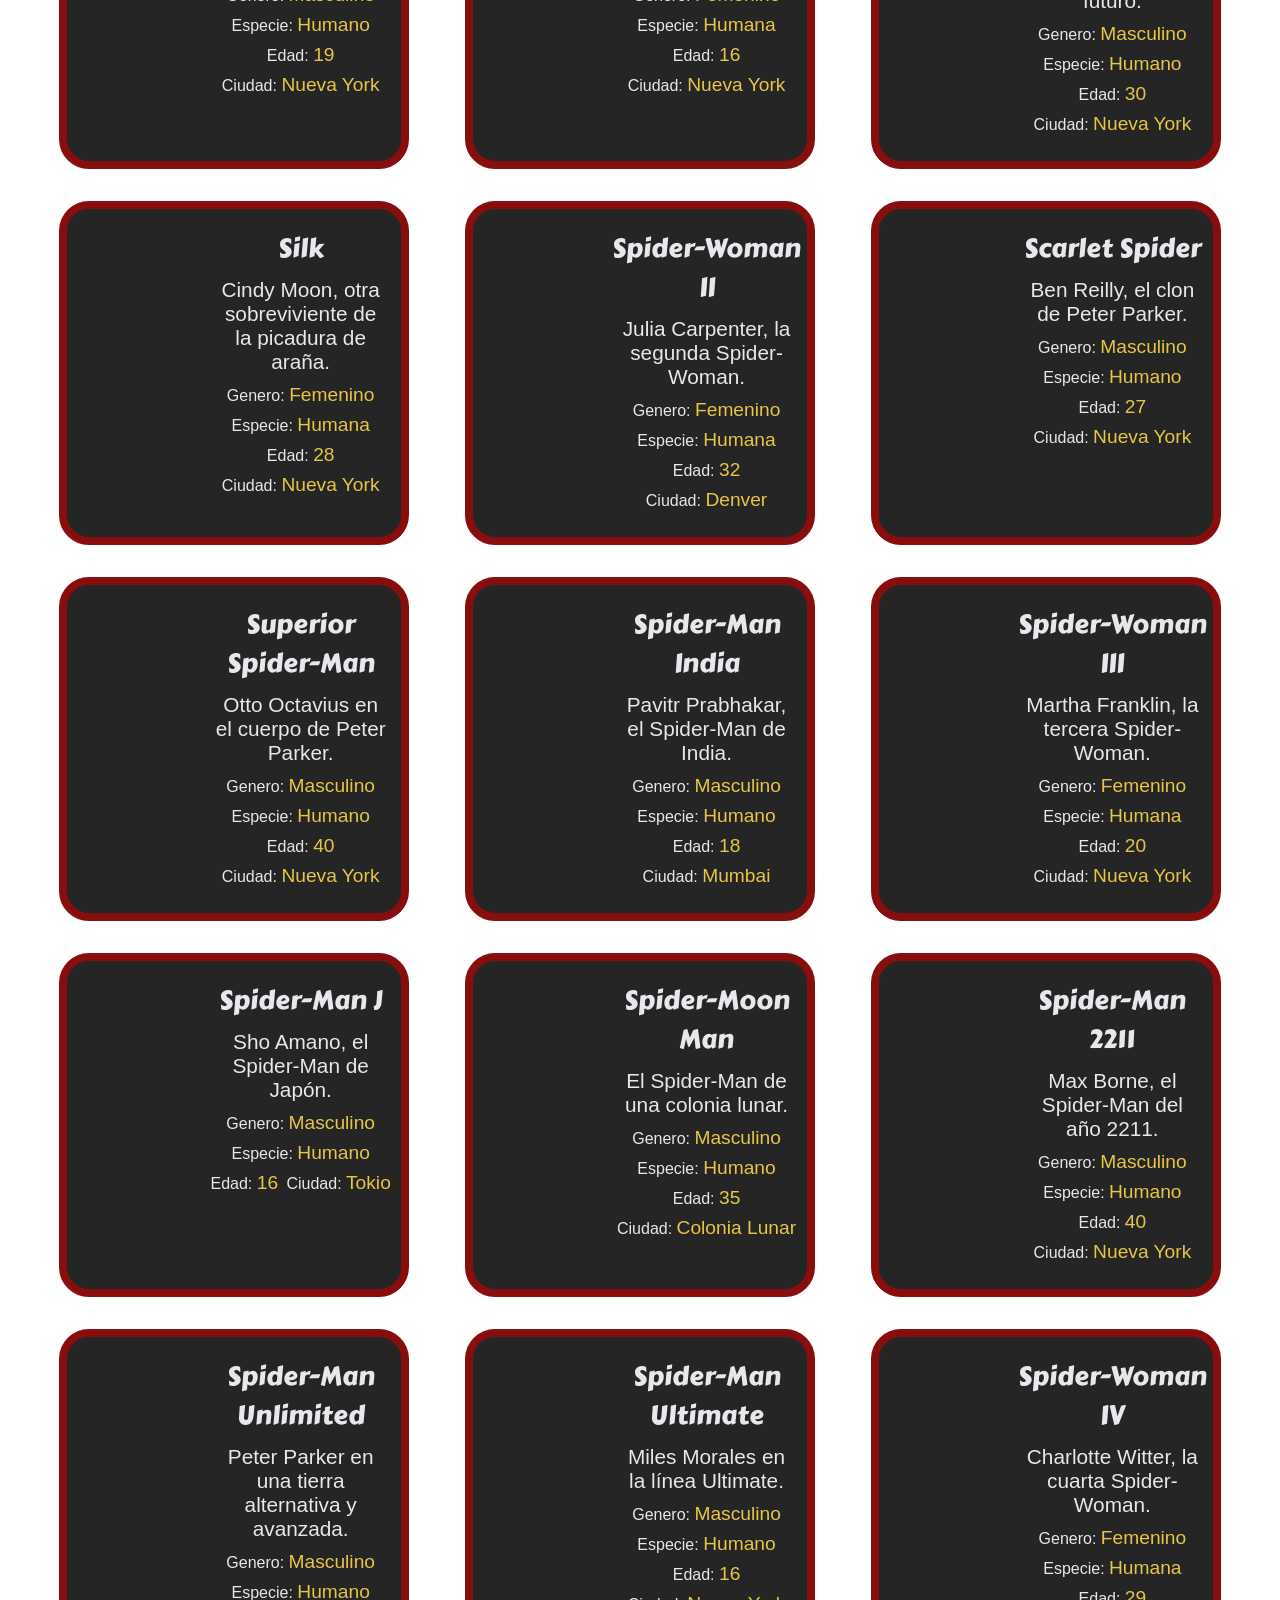
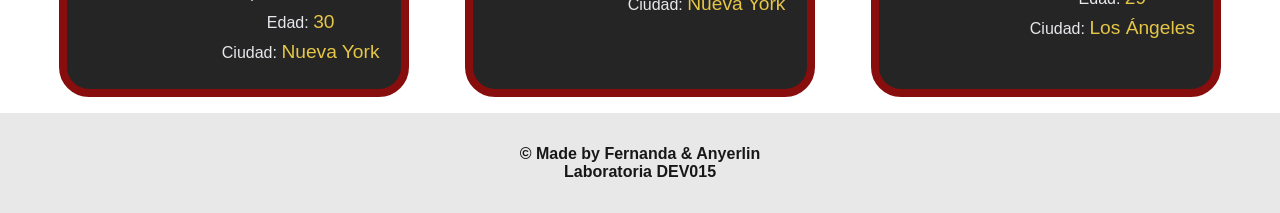
==== commit ec8c8748: "fix test errors and feat README.md" ====
--- a/src/index.html
+++ b/src/index.html
@@ -51,7 +51,7 @@
         </select>
       </div>
 
-      <button data-testid="button-clear">Reset</button>
+      <button data-testid="button-clear">Limpiar</button>
     </nav>
 
     <!-- DIV CONTIENE EL BOTON DE HAMBURGESA Y EL DE LAS ESTADISTICAS-->
--- a/src/style.css
+++ b/src/style.css
@@ -87,6 +87,7 @@
     background-color: #171717;
     border-left: 5px solid#870e0c;
     border-bottom: 5px solid#870e0c;
+    border-radius: 0;
 }
 
 select option {
@@ -133,14 +134,15 @@
     background-color: #112858;
     border: none;
     border-radius: 5px;
+    padding: 0;
 }
 
 /* DIV DE LAS BARRAS DENTRO DE LA HAMBURGUESA ------------------------------*/
 .bar {
     border-radius: 5px;
-    margin: 5px;
+    margin: 5px auto;
     background-color: #E7E7EC;
-    width: auto;
+    width: 60%;
     height: 3px;
 }
 
@@ -269,6 +271,8 @@
 /* CAMBIOS AL PASAR EL MOUSE-------------------------------------------------*/
 .item-lista:hover {
     transform: scale(1.05);
+    transition: all 0.3s;
+    -webkit-transition: all 0.3s;
 }
 
 button:hover {
@@ -278,7 +282,6 @@
 #buttonStats:hover {
     background-color: #870e0c;
 }
- 
 
 /* ------------------------MEDIAQUERIE TABLET---------------------------*/
 
@@ -313,7 +316,6 @@
     display: flex;
     justify-content: center;
     width: auto;
-    
 }
 
 /* BOTON RESET --------------------------------------------------------------------------------*/
@@ -454,4 +456,8 @@
     .facts {
         gap: 0.5rem;
     }
+
+    .footer{
+        font-size: 1rem;
+    }
 }
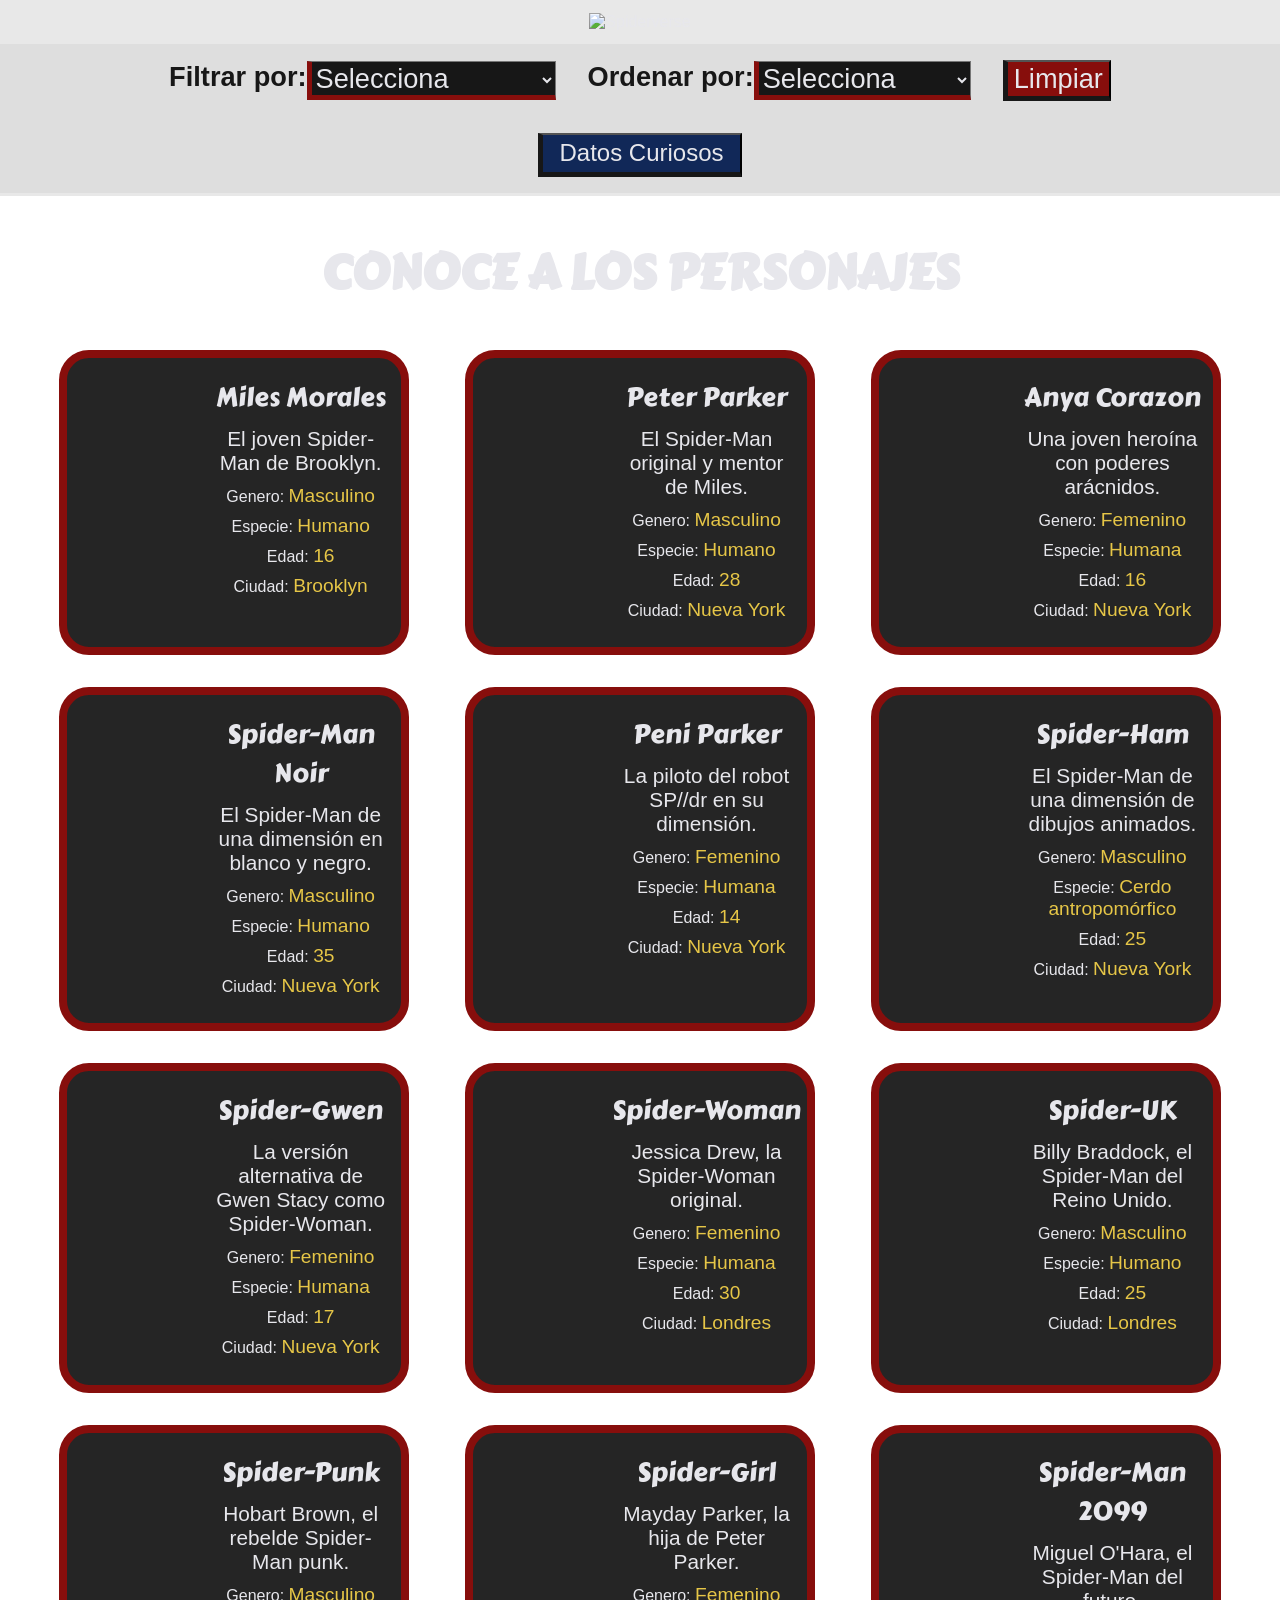
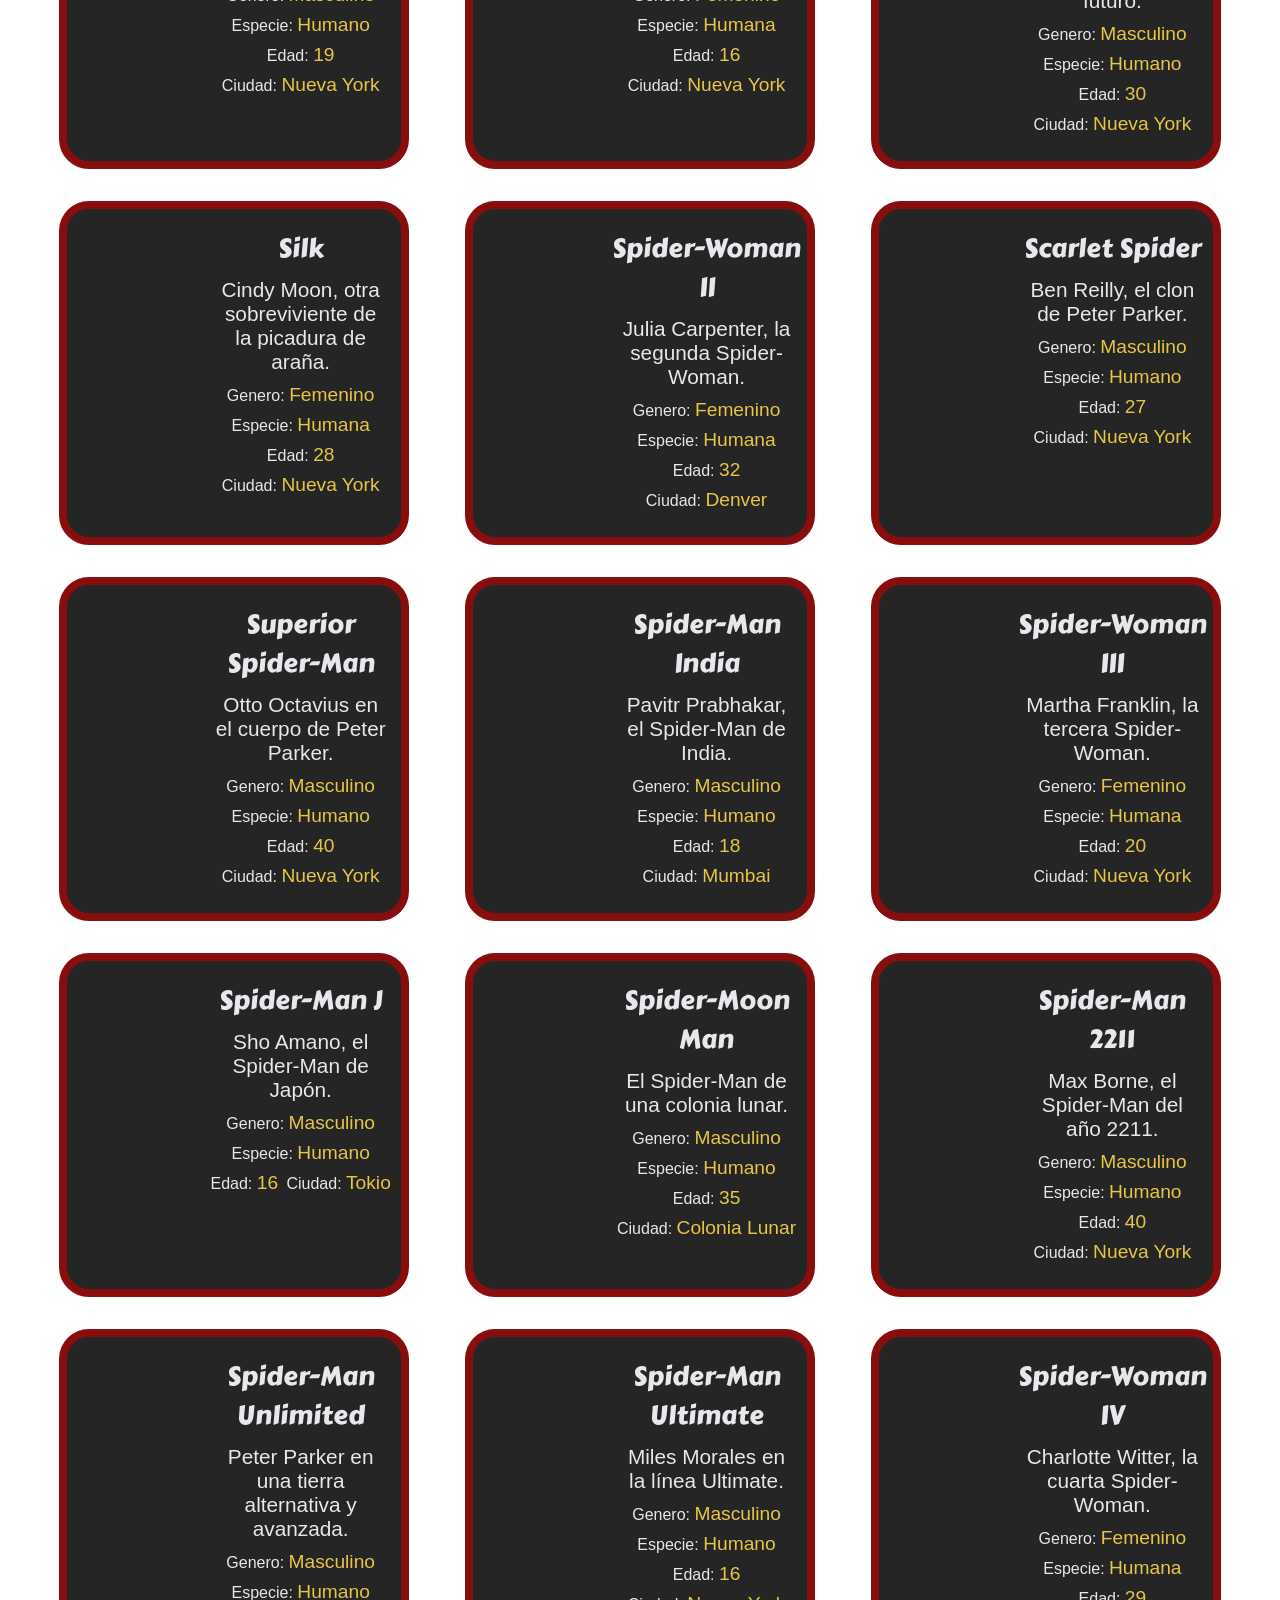
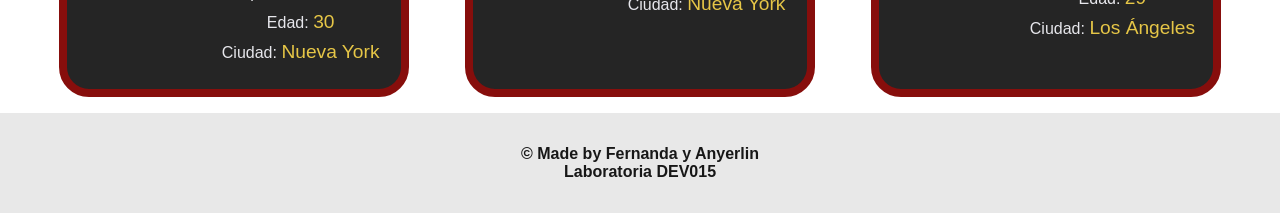
==== commit e21ad600: "feat: refactoring filterData() and test" ====
--- a/src/index.html
+++ b/src/index.html
@@ -29,13 +29,13 @@
         <select data-testid="select-filter" name="gender age" id="filter">
           <option value="" disabled selected>Selecciona</option>
           <optgroup label="Genero">
-            <option value="Masculino" class="filter-option">Masculino</option>
-            <option value="Femenino" class="filter-option">Femenino</option>
+            <option value="M" class="filter-option">Masculino</option>
+            <option value="F" class="filter-option">Femenino</option>
           </optgroup>
           <optgroup label="Edad">
-            <option value="20" class="filter-option">Menores de 20</option>
-            <option value="30" class="filter-option">Menores de 30</option>
-            <option value="31" class="filter-option">Mayores de 30</option>
+            <option value="1" class="filter-option">Jovenes</option>
+            <option value="2" class="filter-option">Adultos jovenes</option>
+            <option value="3" class="filter-option">Adultos</option>
           </optgroup>
         </select>
       </div>
@@ -80,7 +80,7 @@
   
 
   <footer>
-    <p class="footer"> &copy; Made by Fernanda & Anyerlin</p>
+    <p class="footer"> &copy; Made by Fernanda y Anyerlin</p>
     <p class="footer">Laboratoria DEV015</p>
   </footer>
 
--- a/src/style.css
+++ b/src/style.css
@@ -153,7 +153,6 @@
     background-color: #112858;
     padding: 0 1rem;
     display: inline-block;
-    transform: skew(-30deg);
     width: auto;
 
     /* CAMBIA LA FORMA DEL BOTON COMO ESTABA EN EL PROTOTIPO */
